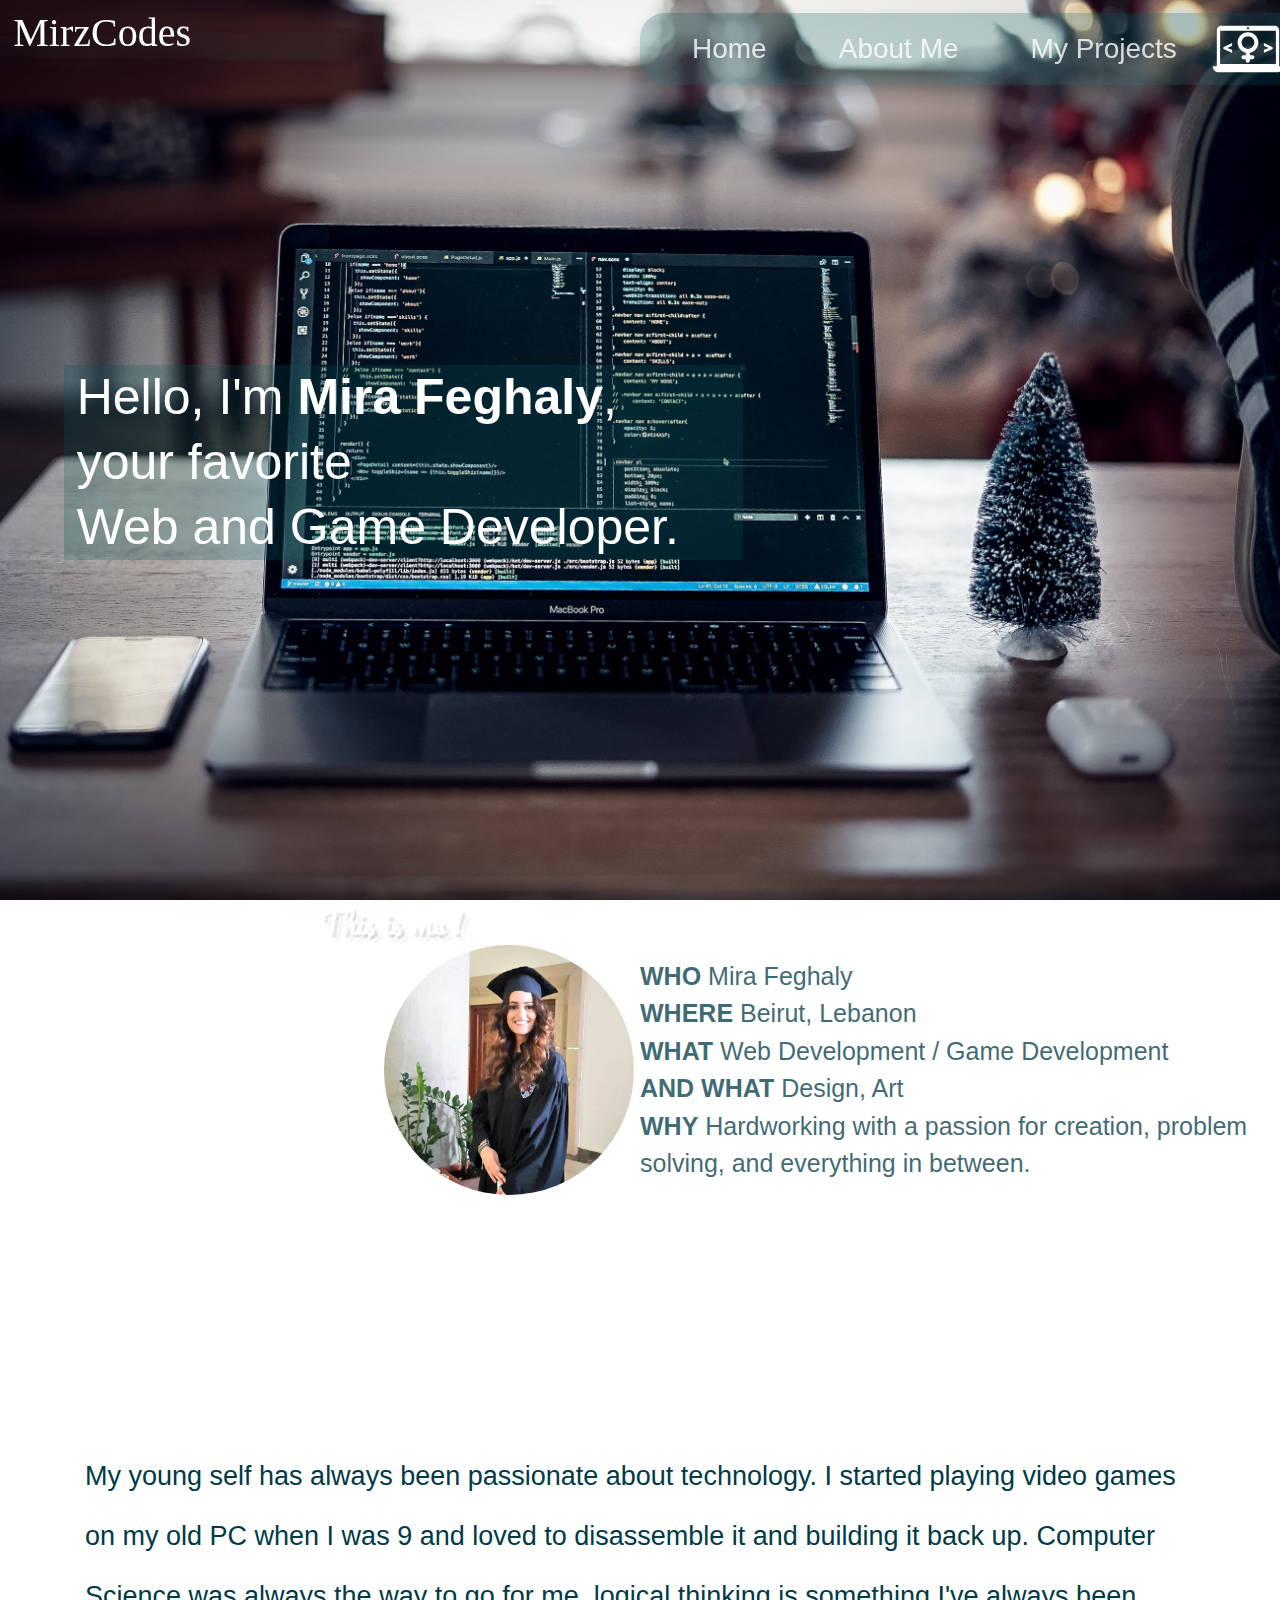
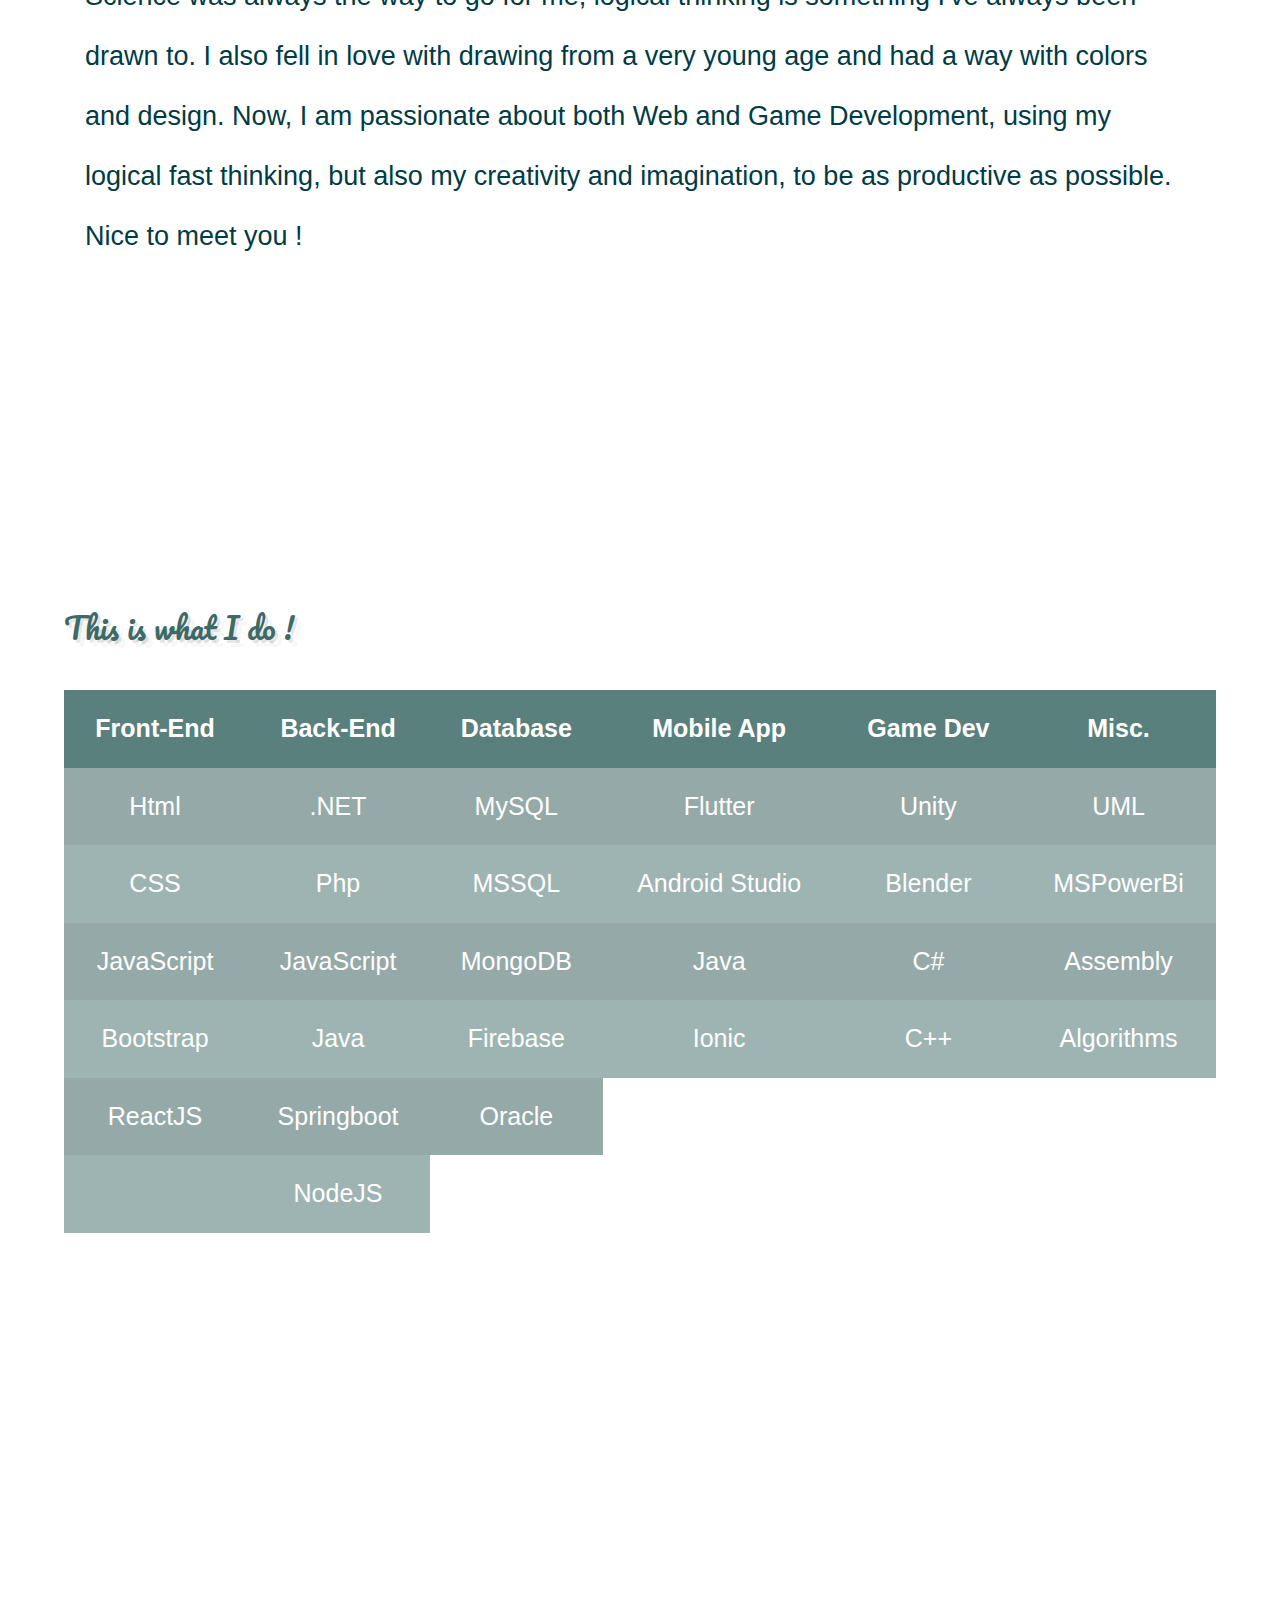
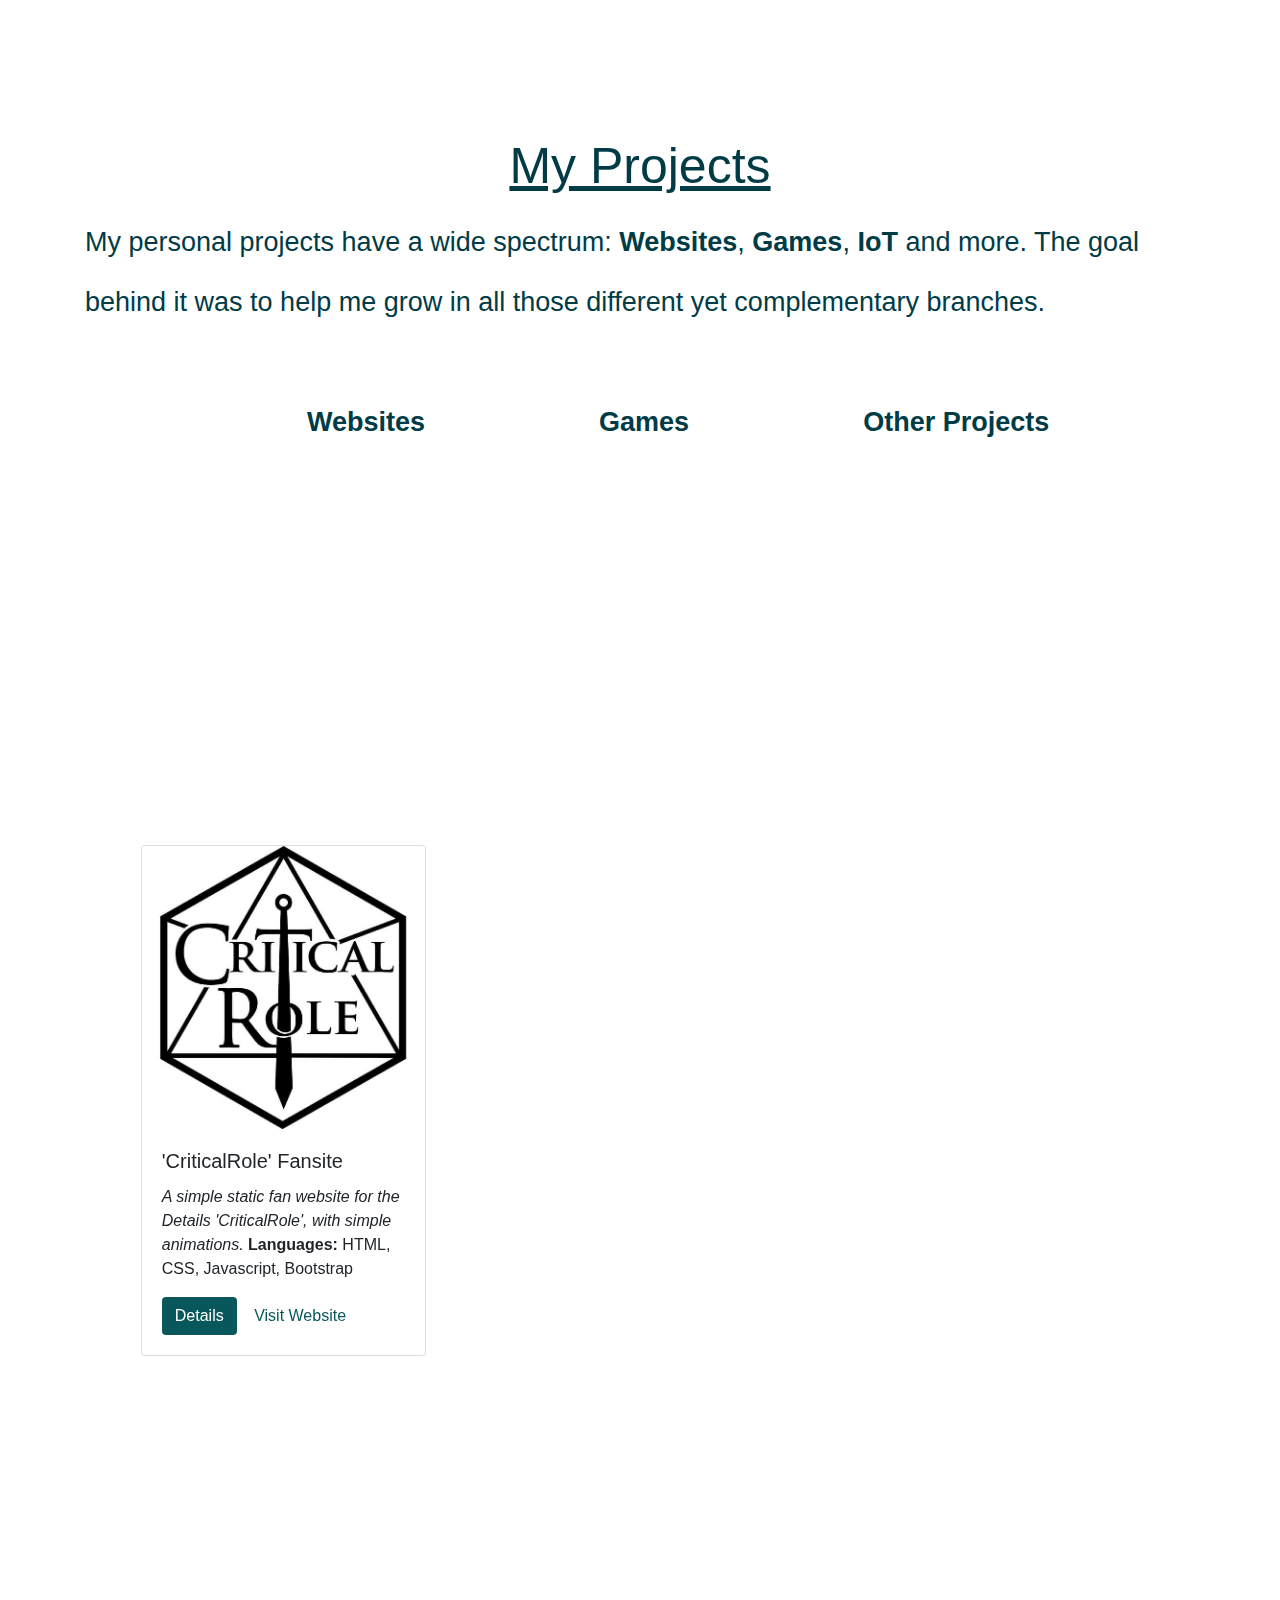
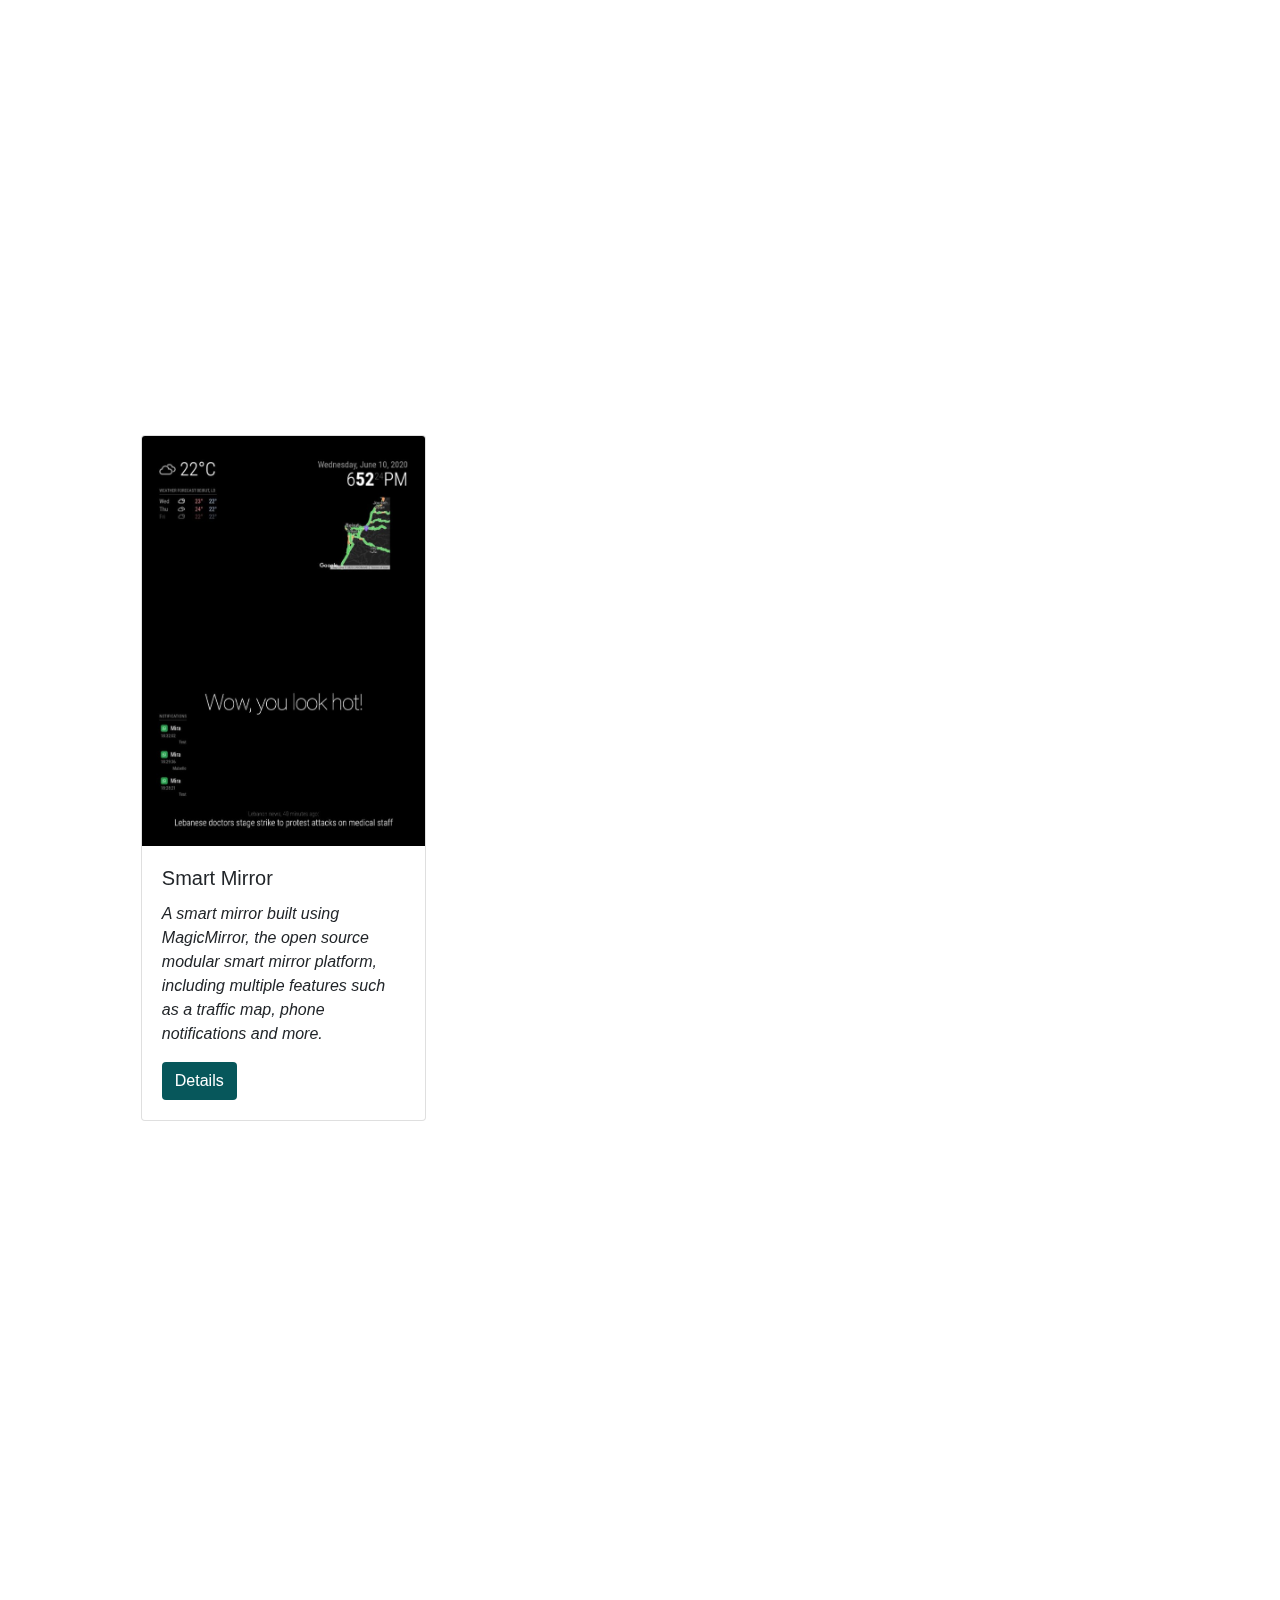
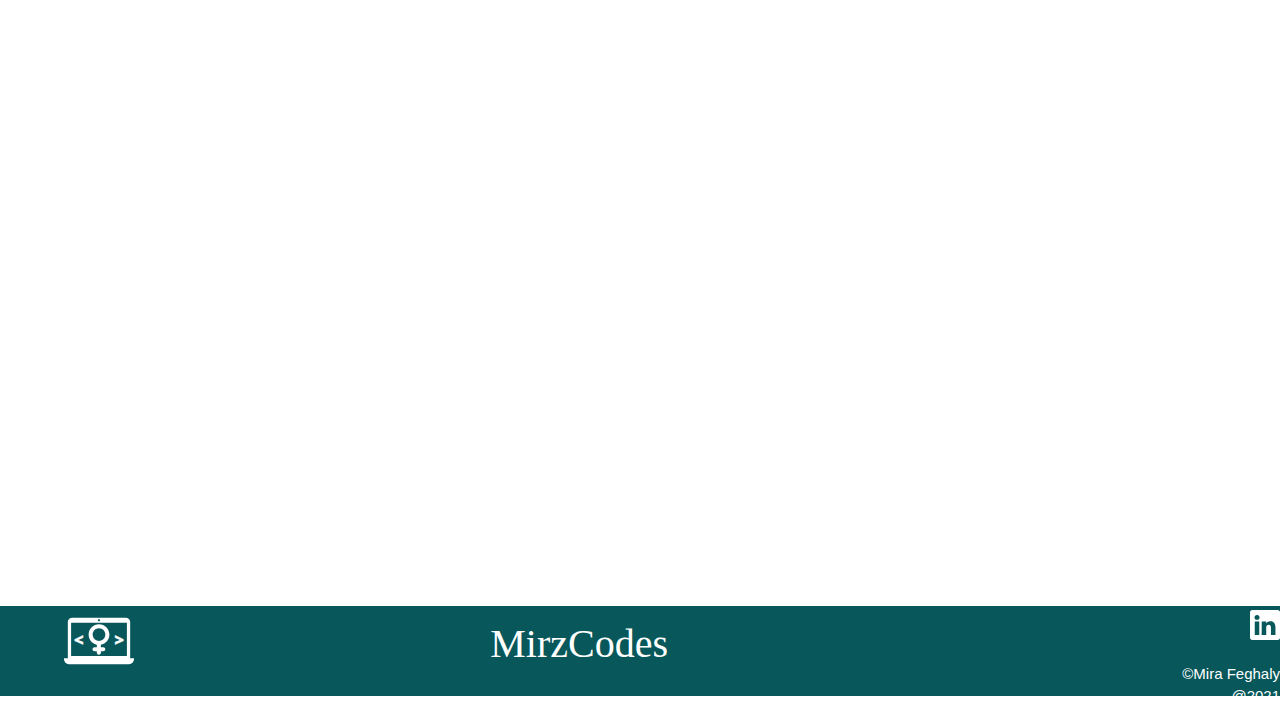
==== index.html @ e2758158 "Added two project pages" ====
<!DOCTYPE HTML>
<html>

<head>
    <meta charset="UTF-8">
    <title>Mira's Portfolio</title>


    <!-- Bootstrap CSS -->
    <link rel="stylesheet" href="https://stackpath.bootstrapcdn.com/bootstrap/4.4.1/css/bootstrap.min.css" integrity="sha384-Vkoo8x4CGsO3+Hhxv8T/Q5PaXtkKtu6ug5TOeNV6gBiFeWPGFN9MuhOf23Q9Ifjh" crossorigin="anonymous">
    <!-- CSS StyleSheet -->
    <link href="PortfolioStyleSheet.css" rel="stylesheet">
    <link href='http://fonts.googleapis.com/css?family=Pacifico' rel='stylesheet' type='text/css'>
    <link rel="stylesheet" href="site.css">
    <link rel="stylesheet" href="https://cdnjs.cloudflare.com/ajax/libs/font-awesome/4.7.0/css/font-awesome.min.css">

</head>

<body>
    <div id="Start" style="height: 10%; background-image: url(images/Home.jpg);" class="parallax">
        <a href="#Start">
            <svg class="mira" id="Mira" xmlns="http://www.w3.org/2000/svg">
            <text id="Mira-2" data-name="Mira" transform="translate(79 87)" fill="#fff" font-size="40"
                font-family="Rembank">
                <tspan x="-78.75" y="-50">MirzCodes</tspan>
            </text>
        </svg>
        </a>
        <nav class="navbar navbar-expand-lg fixed-top shadow p-3 mb-5">
            <ul class="navbar-nav flex-nowrap">
                <li class="nav-item">
                    <a href="#Home" class="nav-link m-2 menu-item nav-active">Home</a>
                </li>
                <li class="nav-item">
                    <a href="#AboutMe" class="nav-link m-2 menu-item">About Me</a>
                </li>
                <li class="nav-item">
                    <a href="#MyProjects" class="nav-link m-2 menu-item">My Projects</a>
                </li>
            </ul>
            <a class="navbar-brand" href="#">
                <img src="images/Logo2/untitled (2).svg" width="70" height="70" alt="MiraCodes">
            </a>
        </nav>
    </div>

    <div id="Home" style="height: 30%; background-image: url(images/Home.jpg);" class="parallax"></div>

    <div style="height: 50%; background-image: url(images/Home.jpg);" class="parallax">
        <p class="helloHome">Hello, I'm <b>Mira Feghaly</b>, <br> your favorite <br> Web and Game Developer.
        </p>
    </div>

    <div id="AboutMe" style="height: 10%; background-image: url(images/Home.jpg);" class="parallax"></div>

    <div id="AboutMe" style="height: 5%; background-image: url(images/Home.jpg);" class="parallax">
        <p class="doodle" style="padding-left: 25%;">This is me !</p>
    </div>

    <div style="height: 50%;  background-image: url(images/Home.jpg);" class="parallax">
        <img src="images/Me.jpeg" class="rounded-circle" alt="This is me">
        <p class="container-fluid ">
            <b>WHO</b> Mira Feghaly <br>
            <b> WHERE</b> Beirut, Lebanon <br>
            <b>WHAT</b> Web Development / Game Development <br>
            <b>AND WHAT</b> Design, Art <br>
            <b>WHY</b> Hardworking with a passion for creation, problem <br> solving, and everything in between.
        </p>
    </div>

    <div style="height: 70%; background-color: white;">
        <div class="container container1 bio">
            My young self has always been passionate about technology. I started playing video games on my old PC when I was 9 and loved to disassemble it and building it back up. Computer Science was always the way to go for me, logical thinking is something I've
            always been drawn to. I also fell in love with drawing from a very young age and had a way with colors and design. Now, I am passionate about both Web and Game Development, using my logical fast thinking, but also my creativity and imagination,
            to be as productive as possible. Nice to meet you !
        </div>
    </div>

    <div style="height: 20%;  background-image: url(images/AboutMe.jpg);" class="parallax"></div>

    <div style="height: 100%;  background-image: url(images/AboutMe.jpg);" class="parallax">
        <p class="doodle" style="padding-left: 5%; color:rgba(61, 106, 102);">This is what I do !</p>
        <br>
        <table class="table-striped table-hover">
            <thead class="thead">
                <tr>
                    <th scope="col">Front-End</th>
                    <th scope="col">Back-End</th>
                    <th scope="col">Database</th>
                    <th scope="col">Mobile App</th>
                    <th scope="col">Game Dev</th>
                    <th scope="col">Misc.</th>
                </tr>
            </thead>
            <tbody class="tbody">
                <tr>
                    <td>Html</td>
                    <td>.NET</td>
                    <td>MySQL</td>
                    <td>Flutter</td>
                    <td>Unity</td>
                    <td>UML</td>
                </tr>
                <tr>
                    <td>CSS</td>
                    <td>Php</td>
                    <td>MSSQL</td>
                    <td>Android Studio</td>
                    <td>Blender</td>
                    <td>MSPowerBi</td>
                </tr>
                <tr>
                    <td>JavaScript</td>
                    <td>JavaScript</td>
                    <td>MongoDB</td>
                    <td>Java</td>
                    <td>C#</td>
                    <td>Assembly</td>
                </tr>
                <tr>
                    <td>Bootstrap</td>
                    <td>Java</td>
                    <td>Firebase</td>
                    <td>Ionic</td>
                    <td>C++</td>
                    <td>Algorithms</td>
                </tr>
                <tr>
                    <td>ReactJS</td>
                    <td>Springboot</td>
                    <td>Oracle</td>
                </tr>
                <tr>
                    <td></td>
                    <td>NodeJS</td>

                </tr>
            </tbody>
        </table>

    </div>

    <div style="height: 20%;  background-image: url(images/AboutMe.jpg);" class="parallax"></div>

    <div id="MyProjects" style="height: 50%; background-color: white;">
        <div class="container container1 bio">
            <p class="title">My Projects</p>
            My personal projects have a wide spectrum: <b>Websites</b>, <b>Games</b>, <b>IoT</b> and more. The goal behind it was to help me grow in all those different yet complementary branches.
            <br>
            <br>
            <div>
                <a href="#Websites" style="padding-left: 20%;"><b>Websites</b></a>
                <a href="#Games" style="padding-left: 15%;"><b>Games</b></a>
                <a href="#Other" style="padding-left: 15%;"><b>Other Projects</b></a>
            </div>
        </div>
    </div>

    <div style="height: 10%;  background-image: url(images/Websites.jpeg);" class="parallax"></div>

    <div id="Websites" style="height: 150%;  background-image: url(images/Websites.jpeg);" class="parallax">
        <br>
        <p class="title project">Websites</p>


        <div style="height: 5%;  background-image: url(images/Websites.jpeg);" class="parallax"></div>

        <div style="padding-left: 11%;">
            <div class="card horiz ">
                <img class="card-img-top " src="images/CriticalRole_Logo_Black.jpg" alt="Critical Role Fansite">
                <div class="card-body ">
                    <h5 class="card-title ">'CriticalRole' Fansite</h5>
                    <p class="card-text ">
                        <em>A simple static fan website for the Details 'CriticalRole', with simple animations.</em>
                        <b>Languages:</b> HTML, CSS, Javascript, Bootstrap
                    </p>
                    <a href="cr.html" class="btn btn-card">Details</a>
                    <a href="https://criticalrole-fansite.web.app/" class="btn btn-card-opp">Visit Website</a>
                </div>
            </div>

        </div>

        <div id="Games" style="height: 150%; background-image: url(images/Websites.jpeg); " class="parallax ">
            <br>
            <p class="title project ">Games</p>


        </div>

        <div id="Other" style="height: 150%; background-image: url(images/Websites.jpeg); " class="parallax ">
            <br>
            <p class="title project ">Other Projects</p>


            <div style="height: 5%; background-image: url(images/Websites.jpeg); " class="parallax "></div>

            <div style="padding-left: 11%; ">
                <div class="card horiz ">
                    <img class="card-img-top " src="images/SmartMirror interface.jpg" alt="Smart Mirror">
                    <div class="card-body ">
                        <h5 class="card-title ">Smart Mirror</h5>
                        <p class="card-text "><em>A smart mirror built using MagicMirror, the open source modular smart mirror platform, including multiple features such as a traffic map, phone notifications and more.</em>
                        </p>
                        <a href="mirror.html" class="btn btn-card ">Details</a>
                    </div>
                </div>

            </div>

        </div>



        <footer>
            <div style="display: inline-block;"><img src="images/Logo2/untitled (2).svg" width="70" height="70" alt="MiraCodes" style="margin-left: 15%;"></div>
            <div class="miraCodes">
                <svg id="Mira" xmlns="http://www.w3.org/2000/svg">
                    <text id="Mira-2" data-name="Mira" transform="translate(79 87)" fill="#fff" font-size="40"
                        font-family="Rembank">
                        <tspan x="-78.75" y="-50">MirzCodes</tspan>
                    </text>
                </svg>
            </div>
            <div class="thirdsection">
                <span class="copyright">
                    <span class="linkedin">
                    <a href="http://www.linkedin.com/in/mira-feghaly-4157a1195">
                        <svg xmlns="http://www.w3.org/2000/svg" width="30" height="30" fill="white" class="bi bi-linkedin" viewBox="0 0 16 16">
                            <path d="M0 1.146C0 .513.526 0 1.175 0h13.65C15.474 0 16 .513 16 1.146v13.708c0 .633-.526 1.146-1.175 1.146H1.175C.526 16 0 15.487 0 14.854V1.146zm4.943 12.248V6.169H2.542v7.225h2.401zm-1.2-8.212c.837 0 1.358-.554 1.358-1.248-.015-.709-.52-1.248-1.342-1.248-.822 0-1.359.54-1.359 1.248 0 .694.521 1.248 1.327 1.248h.016zm4.908 8.212V9.359c0-.216.016-.432.08-.586.173-.431.568-.878 1.232-.878.869 0 1.216.662 1.216 1.634v3.865h2.401V9.25c0-2.22-1.184-3.252-2.764-3.252-1.274 0-1.845.7-2.165 1.193v.025h-.016a5.54 5.54 0 0 1 .016-.025V6.169h-2.4c.03.678 0 7.225 0 7.225h2.4z"></path></svg>
                    </a>
                    <br><br>
                    </span> &copyMira Feghaly @2021</span>
            </div>
        </footer>

        <!-- jQuery first, then Popper.js, then Bootstrap JS -->
        <script src="https://code.jquery.com/jquery-3.4.1.slim.min.js " integrity="sha384-J6qa4849blE2+poT4WnyKhv5vZF5SrPo0iEjwBvKU7imGFAV0wwj1yYfoRSJoZ+n " crossorigin="anonymous "></script>
        <script src="https://cdn.jsdelivr.net/npm/popper.js@1.16.0/dist/umd/popper.min.js " integrity="sha384-Q6E9RHvbIyZFJoft+2mJbHaEWldlvI9IOYy5n3zV9zzTtmI3UksdQRVvoxMfooAo " crossorigin="anonymous "></script>
        <script src="https://stackpath.bootstrapcdn.com/bootstrap/4.4.1/js/bootstrap.min.js " integrity="sha384-wfSDF2E50Y2D1uUdj0O3uMBJnjuUD4Ih7YwaYd1iqfktj0Uod8GCExl3Og8ifwB6 " crossorigin="anonymous "></script>
</body>

</html>
---- PortfolioStyleSheet.css ----
body,
html {
    height: 100%;
}

.webbody {
    background-image: url(images/Website.jpg);
    background-size: cover;
}

a {
    color: #003B46;
}

a:hover {
    color: #003B46;
    text-decoration-color: #003B46;
    ;
}

.parallax {
    background-attachment: fixed;
    background-position: center;
    background-repeat: no-repeat;
    background-size: cover;
}

::-webkit-scrollbar {
    background-color: rgba(7, 87, 91);
    ;
    width: 15px;
}

::-webkit-scrollbar-thumb {
    background: rgba(255, 255, 255, 0.25);
    opacity: 25%;
    border-radius: 10px;
}

::-webkit-scrollbar-thumb:hover {
    background: rgba(255, 255, 255, 0.75);
}

.mira {
    position: fixed;
    top: 1%;
    left: 1%;
}

.navbar {
    background: rgba(7, 87, 91, 0.25);
    width: 80%;
    height: 8%;
    margin-top: 1%;
    left: 50%;
    border-top-left-radius: 25px;
    border-bottom-left-radius: 25px;
    -webkit-transition: all .5s;
    -moz-transition: all .5s;
    -o-transition: all .5s;
    transition: all .5s;
}

.navbar:hover {
    background: rgba(7, 87, 91, 0.75);
    -webkit-transition: all .5s;
    -moz-transition: all .5s;
    -o-transition: all .5s;
    transition: all .5s;
}

.navbar li {
    padding-left: 20px;
    padding-right: 20px;
}

.menu-item {
    font-size: 28px;
    font-family: Helvetica, sans-serif;
    color: white;
    opacity: 80%;
    text-decoration: none;
    padding: 15px 20px;
    position: relative;
    -webkit-transition: all .5s;
    -moz-transition: all .5s;
    -o-transition: all .5s;
    transition: all .5s;
}

.menu-item:hover {
    color: white;
    opacity: 100%;
    text-shadow: -0.5px -0.5px 0 white, 0.5px -0.5px 0 white, -0.5px 0.5px 0 white, 0.5px 0.5px 0 white;
    -webkit-transition: all .5s;
    -moz-transition: all .5s;
    -o-transition: all .5s;
    transition: all .5s;
}

.menu-item:after {
    background: none repeat scroll 0 0 transparent;
    bottom: 10;
    content: "";
    display: block;
    height: 2.5px;
    left: 70%;
    position: absolute;
    background: #fff;
    transition: width 0.3s ease 0s, left 0.3s ease 0s;
    width: 0;
}

.menu-item:hover:after {
    width: 50%;
    left: 23%;
}

.dropdown-menu {
    background: rgba(7, 87, 91, 0.50);
}

.dropdown-item {
    font-size: 20px;
    font-family: Helvetica, sans-serif;
    color: white;
    opacity: 80%;
    text-decoration: none;
    padding: 15px 20px;
    position: relative;
    -webkit-transition: all .5s;
    -moz-transition: all .5s;
    -o-transition: all .5s;
    transition: all .5s;
}

.helloHome {
    font-size: 50px;
    font-family: "Helvetica Light", sans-serif;
    color: white;
    line-height: 130%;
    position: absolute;
    left: 4.6%;
    margin: 5px;
    background: rgba(7, 87, 91, 0.25);
    padding-left: 1%;
    padding-right: 5%;
    -webkit-transition: all .5s;
    -moz-transition: all .5s;
    -o-transition: all .5s;
    transition: all .5s;
}

.helloHome:hover {
    background: rgba(7, 87, 91, 0.75);
    -webkit-transition: all .5s;
    -moz-transition: all .5s;
    -o-transition: all .5s;
    transition: all .5s;
}

.doodle {
    font-family: 'Pacifico', Helvetica, sans-serif;
    font-size: 30px;
    color: white;
    text-shadow: 3px 3px 0px rgba(0, 0, 0, 0.1), 7px 7px 0px rgba(0, 0, 0, 0.05);
}

.rounded-circle {
    position: absolute;
    top: 105%;
    width: 250px;
    height: 250px;
    left: 30%;
    z-index: 2;
}

.container-fluid {
    font-size: 25px;
    font-family: Helvetica, sans-serif;
    color: #003B46;
    vertical-align: center;
    padding-top: 1%;
    padding-left: 20%;
    margin-left: 30%;
    background: white;
    height: 250px;
    width: 70%;
    border-top-left-radius: 125px;
    border-bottom-left-radius: 125px;
    opacity: 75%;
    -webkit-transition: all .5s;
    -moz-transition: all .5s;
    -o-transition: all .5s;
    transition: all .5s;
}

.container-fluid:hover {
    opacity: 100%;
    -webkit-transition: all .5s;
    -moz-transition: all .5s;
    -o-transition: all .5s;
    transition: all .5s;
}

.bio {
    font-size: 27px;
    font-family: "Helvetica Light", sans-serif;
    color: #003B46;
    vertical-align: center;
    padding-bottom: 2%;
}

.projectTalk {
    font-size: 25px;
    font-family: Helvetica, sans-serif;
    color: #003B46;
    vertical-align: center;
    margin-bottom: 2%;
    margin-top: 2%;
}

.container1 {
    padding-top: 4%;
    line-height: 60px;
}

.table-striped {
    margin-left: 5%;
    margin-right: 5%;
    width: 90%;
    padding-top: 10%;
    padding-bottom: 10%;
    margin-bottom: 3%;
}

.thead {
    background-color: rgba(61, 106, 102, 0.85);
    border: none;
}

.tbody {
    background-color: rgba(61, 106, 102, 0.50);
}

th,
td {
    padding: 20px;
    font-family: Helvetica, sans-serif;
    color: white;
    text-align: center;
    font-size: 25px;
}

.title {
    font-size: 50px;
    font-family: Helvetica, sans-serif;
    color: #003B46;
    text-decoration: underline;
    text-align: center;
}

.project {
    font-size: 75px;
    color: white;
}

hr {
    border-top: 5px dashed white;
    padding-left: 25%;
    padding-right: 25%;
}

.horiz {
    display: inline-block;
    width: 25%;
    margin-right: 5%;
}

.btn-card {
    background-color: #07575b;
    color: white;
    -webkit-transition: all .5s;
    -moz-transition: all .5s;
    -o-transition: all .5s;
    transition: all .5s;
}

.btn-card:hover {
    color: white;
    opacity: 100%;
    text-shadow: -0.3px -0.3px 0 white, 0.3px -0.3px 0 white, -0.3px 0.3px 0 white, 0.3px 0.3px 0 white;
    -webkit-transition: all .5s;
    -moz-transition: all .5s;
    -o-transition: all .5s;
    transition: all .5s;
}

.btn-card-opp {
    background-color: white;
    color: #07575b;
    -webkit-transition: all .5s;
    -moz-transition: all .5s;
    -o-transition: all .5s;
    transition: all .5s;
}

.btn-card-opp:hover {
    color: #07575b;
    opacity: 100%;
    text-shadow: -0.3px -0.3px 0 #07575b, 0.3px -0.3px 0 #07575b, -0.3px 0.3px 0 #07575b, 0.3px 0.3px 0 #07575b;
    -webkit-transition: all .5s;
    -moz-transition: all .5s;
    -o-transition: all .5s;
    transition: all .5s;
}

footer {
    background-color: #07575b;
    opacity: 100%;
    display: flex;
    margin-top: auto;
    margin-bottom: auto;
    height: 90px;
}

footer>div {
    flex: 1;
    display: flex;
    color: white;
}

.miraCodes {
    font-family: Helvetica, sans-serif;
    justify-content: center;
    font-size: 24px;
    padding-top: 1.1%;
    padding-bottom: 1.1%;
}

.thirdsection {
    margin-right: auto;
    font-size: 15px;
}

.copyright {
    text-align: right;
    font-family: "Helvetica Light", sans-serif;
    padding-top: 1%;
    padding-bottom: 0.6%;
    padding-left: 70%;
}

.linkedin {
    padding-top: 1.1%;
}

ul {
    list-style-position: inside;
    line-height: normal;
}
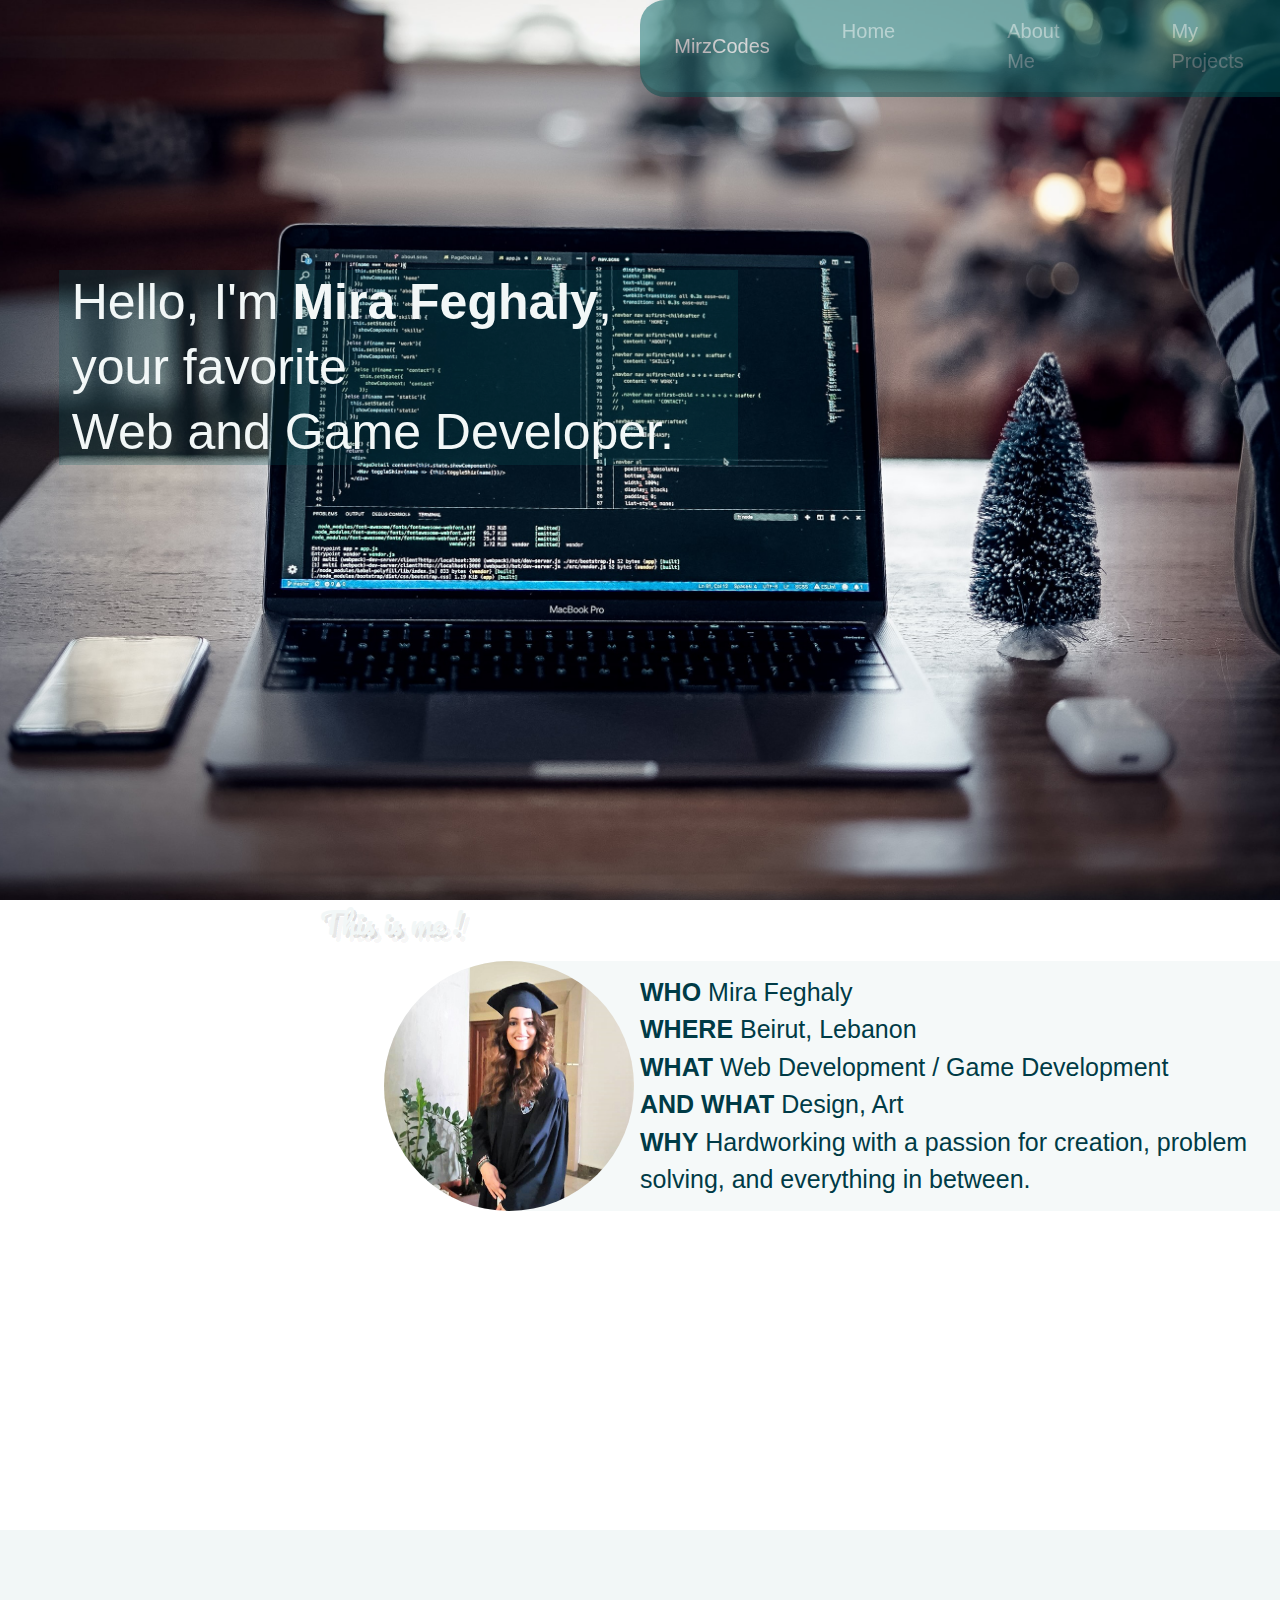
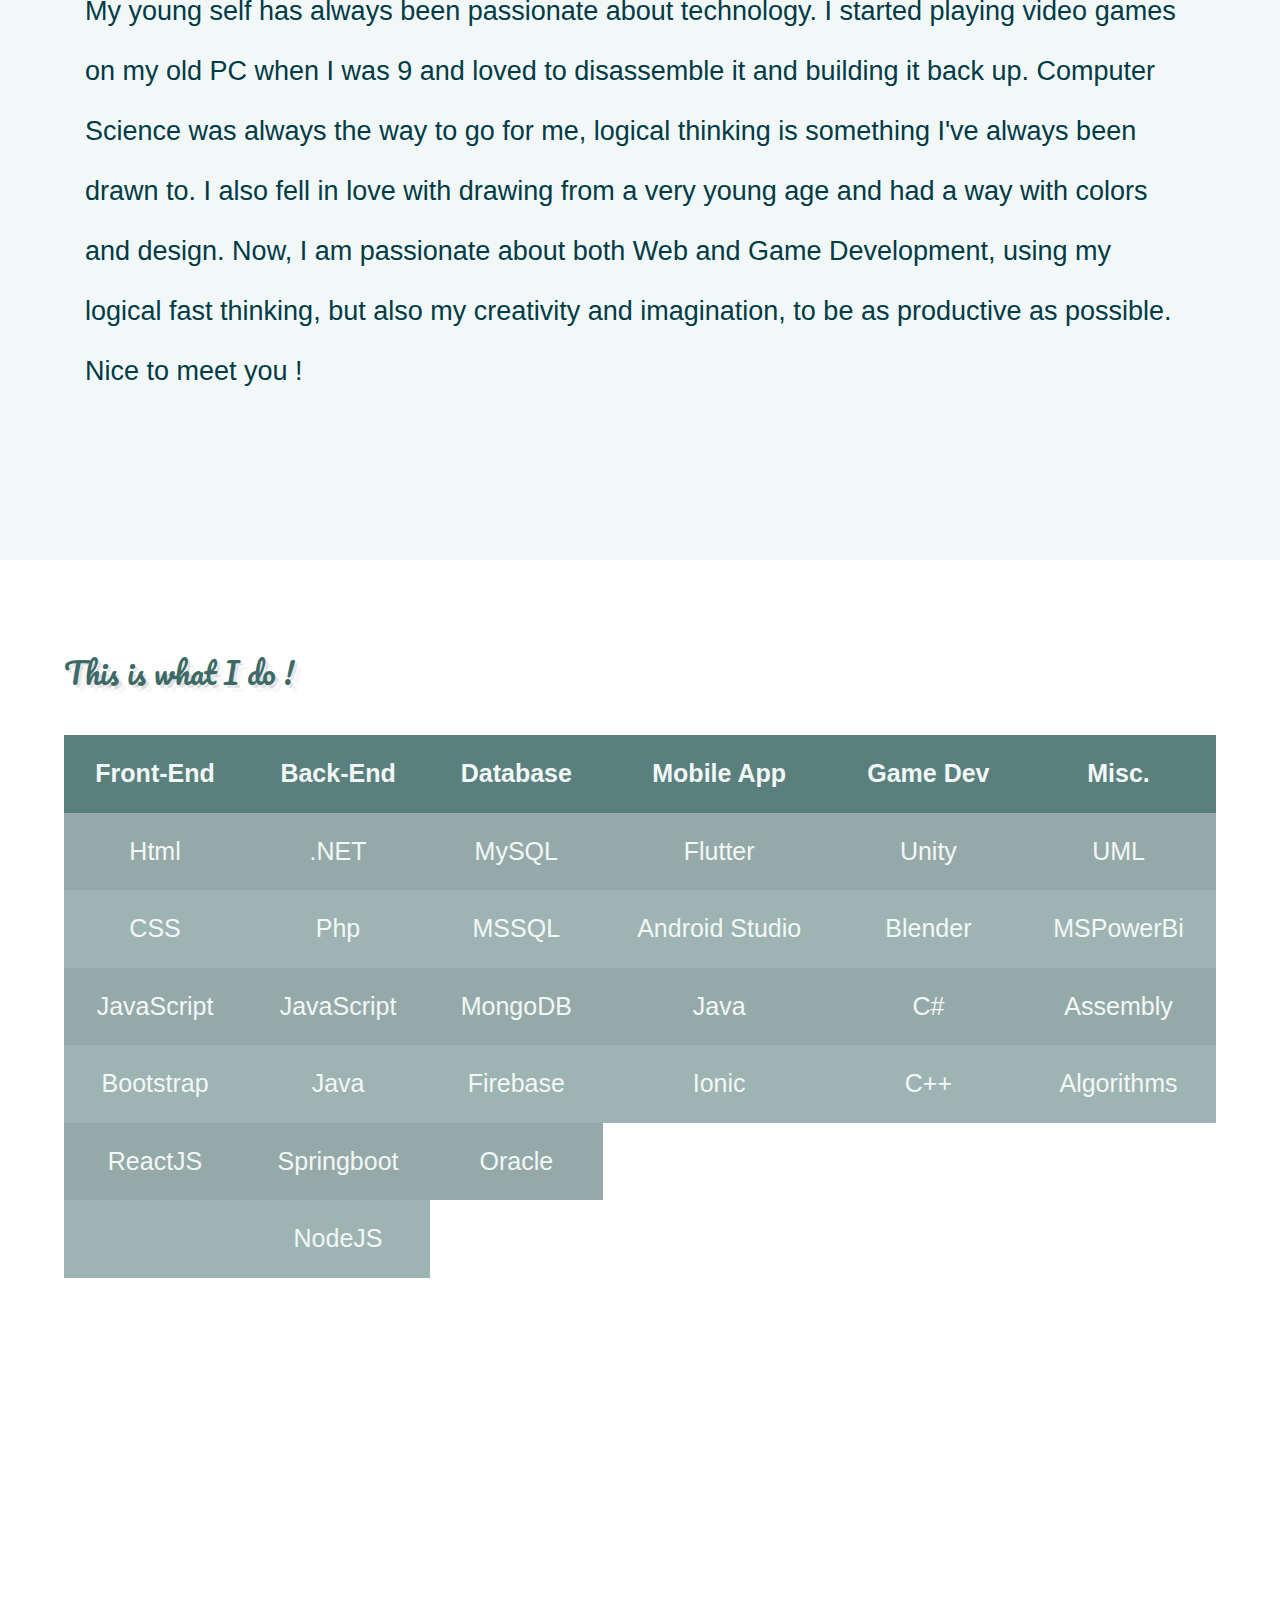
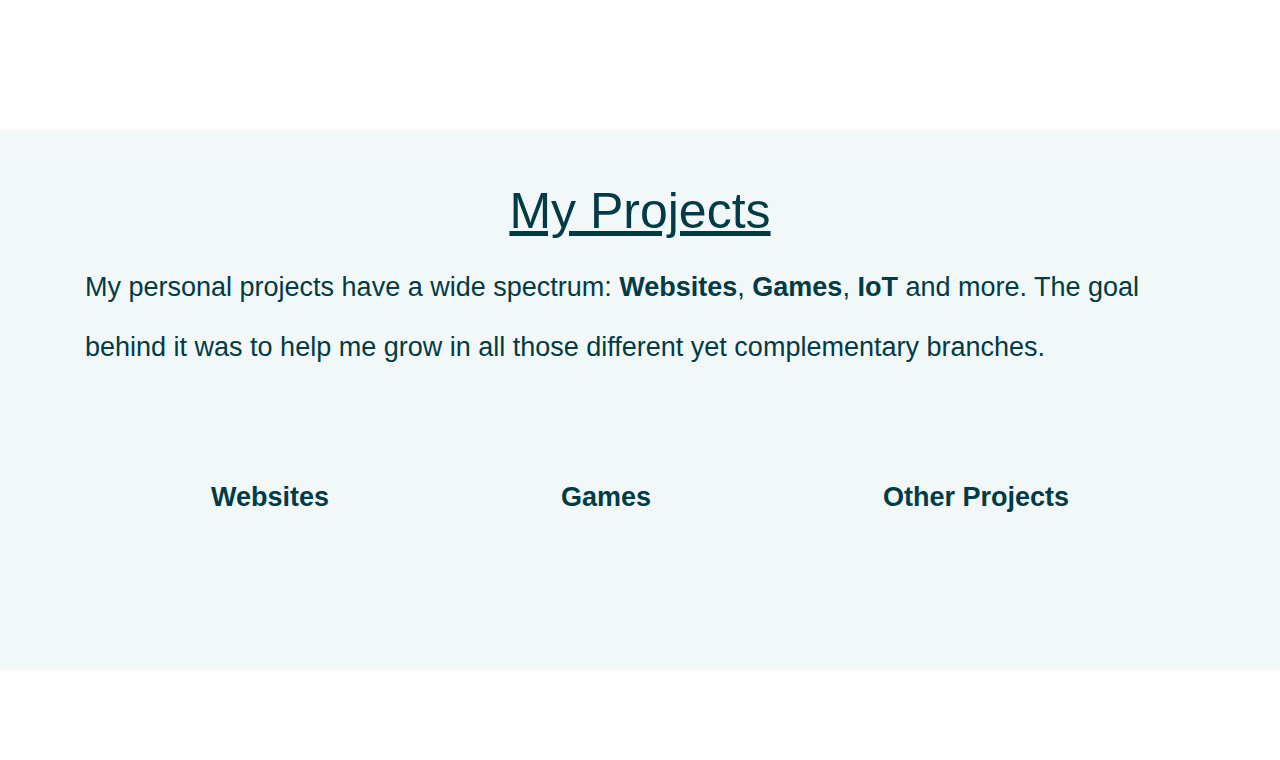
==== commit fe56e97e: "Responsive part 1" ====
--- a/index.html
+++ b/index.html
@@ -2,14 +2,14 @@
 <html>
 
 <head>
-    <meta charset="UTF-8">
-    <title>Mira's Portfolio</title>
+    <meta charset="UTF-8" name="viewport" content="width=device-width, initial-scale=1.0">
+    <title>Mirz Codes</title>
 
 
     <!-- Bootstrap CSS -->
     <link rel="stylesheet" href="https://stackpath.bootstrapcdn.com/bootstrap/4.4.1/css/bootstrap.min.css" integrity="sha384-Vkoo8x4CGsO3+Hhxv8T/Q5PaXtkKtu6ug5TOeNV6gBiFeWPGFN9MuhOf23Q9Ifjh" crossorigin="anonymous">
     <!-- CSS StyleSheet -->
-    <link href="PortfolioStyleSheet.css" rel="stylesheet">
+    <link href="StyleSheet.css" rel="stylesheet">
     <link href='http://fonts.googleapis.com/css?family=Pacifico' rel='stylesheet' type='text/css'>
     <link rel="stylesheet" href="site.css">
     <link rel="stylesheet" href="https://cdnjs.cloudflare.com/ajax/libs/font-awesome/4.7.0/css/font-awesome.min.css">
@@ -17,49 +17,39 @@
 </head>
 
 <body>
-    <div id="Start" style="height: 10%; background-image: url(images/Home.jpg);" class="parallax">
-        <a href="#Start">
-            <svg class="mira" id="Mira" xmlns="http://www.w3.org/2000/svg">
-            <text id="Mira-2" data-name="Mira" transform="translate(79 87)" fill="#fff" font-size="40"
-                font-family="Rembank">
-                <tspan x="-78.75" y="-50">MirzCodes</tspan>
-            </text>
-        </svg>
-        </a>
-        <nav class="navbar navbar-expand-lg fixed-top shadow p-3 mb-5">
-            <ul class="navbar-nav flex-nowrap">
-                <li class="nav-item">
-                    <a href="#Home" class="nav-link m-2 menu-item nav-active">Home</a>
-                </li>
-                <li class="nav-item">
-                    <a href="#AboutMe" class="nav-link m-2 menu-item">About Me</a>
-                </li>
-                <li class="nav-item">
-                    <a href="#MyProjects" class="nav-link m-2 menu-item">My Projects</a>
-                </li>
-            </ul>
-            <a class="navbar-brand" href="#">
-                <img src="images/Logo2/untitled (2).svg" width="70" height="70" alt="MiraCodes">
-            </a>
+    <div id="Home" style="height: 30vh; background-image: url(images/Home.jpg);" class="parallax">
+        <nav class="navbar navbar-expand-lg navbar-custom navbar-dark fixed-top stroke">
+            <a class="navbar-brand" href="#">MirzCodes</a>
+            <button class="navbar-toggler" type="button" data-toggle="collapse" data-target="#navbarSupportedContent" aria-controls="navbarSupportedContent" aria-expanded="false" aria-label="Toggle navigation">
+            <span class="navbar-toggler-icon"></span>
+        </button>
+
+            <div class="collapse navbar-collapse" id="navbarSupportedContent">
+                <ul class="navbar-nav mr-auto">
+                    <li class="nav-item">
+                        <a class="nav-link" href="#Home">Home</a>
+                    </li>
+                    <li class="nav-item">
+                        <a class="nav-link" href="#About">About Me</a>
+                    </li>
+                    <li class="nav-item">
+                        <a class="nav-link" href="#MyProjects">My Projects</a>
+                    </li>
+                </ul>
+            </div>
         </nav>
     </div>
 
-    <div id="Home" style="height: 30%; background-image: url(images/Home.jpg);" class="parallax"></div>
-
-    <div style="height: 50%; background-image: url(images/Home.jpg);" class="parallax">
+    <div style="height: 70vh; background-image: url(images/Home.jpg);" class="parallax">
         <p class="helloHome">Hello, I'm <b>Mira Feghaly</b>, <br> your favorite <br> Web and Game Developer.
         </p>
     </div>
 
-    <div id="AboutMe" style="height: 10%; background-image: url(images/Home.jpg);" class="parallax"></div>
+    <div class="parallax aboutparallax">
+        <p class="doodle" style="padding-left: 25%;">This is me !</p>
 
-    <div id="AboutMe" style="height: 5%; background-image: url(images/Home.jpg);" class="parallax">
-        <p class="doodle" style="padding-left: 25%;">This is me !</p>
-    </div>
-
-    <div style="height: 50%;  background-image: url(images/Home.jpg);" class="parallax">
-        <img src="images/Me.jpeg" class="rounded-circle" alt="This is me">
-        <p class="container-fluid ">
+        <p id="About" class="container-fluid ">
+            <img src="images/Me.jpeg" class="rounded-circle" alt="This is me">
             <b>WHO</b> Mira Feghaly <br>
             <b> WHERE</b> Beirut, Lebanon <br>
             <b>WHAT</b> Web Development / Game Development <br>
@@ -68,7 +58,7 @@
         </p>
     </div>
 
-    <div style="height: 70%; background-color: white;">
+    <div class="biocontainer">
         <div class="container container1 bio">
             My young self has always been passionate about technology. I started playing video games on my old PC when I was 9 and loved to disassemble it and building it back up. Computer Science was always the way to go for me, logical thinking is something I've
             always been drawn to. I also fell in love with drawing from a very young age and had a way with colors and design. Now, I am passionate about both Web and Game Development, using my logical fast thinking, but also my creativity and imagination,
@@ -76,9 +66,9 @@
         </div>
     </div>
 
-    <div style="height: 20%;  background-image: url(images/AboutMe.jpg);" class="parallax"></div>
+    <div style="height: 10vh;  background-image: url(images/AboutMe.jpg);" class="parallax"></div>
 
-    <div style="height: 100%;  background-image: url(images/AboutMe.jpg);" class="parallax">
+    <div style="height: 120vh;  background-image: url(images/AboutMe.jpg);" class="parallax">
         <p class="doodle" style="padding-left: 5%; color:rgba(61, 106, 102);">This is what I do !</p>
         <br>
         <table class="table-striped table-hover">
@@ -140,104 +130,31 @@
 
     </div>
 
-    <div style="height: 20%;  background-image: url(images/AboutMe.jpg);" class="parallax"></div>
-
-    <div id="MyProjects" style="height: 50%; background-color: white;">
+    <div id="MyProjects" style="height: 60%; background-color: #f2f7f7;">
         <div class="container container1 bio">
             <p class="title">My Projects</p>
             My personal projects have a wide spectrum: <b>Websites</b>, <b>Games</b>, <b>IoT</b> and more. The goal behind it was to help me grow in all those different yet complementary branches.
             <br>
             <br>
-            <div>
-                <a href="#Websites" style="padding-left: 20%;"><b>Websites</b></a>
-                <a href="#Games" style="padding-left: 15%;"><b>Games</b></a>
-                <a href="#Other" style="padding-left: 15%;"><b>Other Projects</b></a>
+            <div class="grid-container">
+                <div class="grid-item">
+                    <a class="projectType" href="#Websites"><b>Websites</b></a>
+                </div>
+                <div class="grid-item">
+                    <a class="projectType" href="#Games"><b>Games</b></a>
+                </div>
+                <div class="grid-item">
+                    <a class="projectType" href="#Other"><b>Other Projects</b></a>
+                </div>
             </div>
         </div>
     </div>
 
-    <div style="height: 10%;  background-image: url(images/Websites.jpeg);" class="parallax"></div>
-
-    <div id="Websites" style="height: 150%;  background-image: url(images/Websites.jpeg);" class="parallax">
-        <br>
-        <p class="title project">Websites</p>
-
-
-        <div style="height: 5%;  background-image: url(images/Websites.jpeg);" class="parallax"></div>
-
-        <div style="padding-left: 11%;">
-            <div class="card horiz ">
-                <img class="card-img-top " src="images/CriticalRole_Logo_Black.jpg" alt="Critical Role Fansite">
-                <div class="card-body ">
-                    <h5 class="card-title ">'CriticalRole' Fansite</h5>
-                    <p class="card-text ">
-                        <em>A simple static fan website for the Details 'CriticalRole', with simple animations.</em>
-                        <b>Languages:</b> HTML, CSS, Javascript, Bootstrap
-                    </p>
-                    <a href="cr.html" class="btn btn-card">Details</a>
-                    <a href="https://criticalrole-fansite.web.app/" class="btn btn-card-opp">Visit Website</a>
-                </div>
-            </div>
-
-        </div>
-
-        <div id="Games" style="height: 150%; background-image: url(images/Websites.jpeg); " class="parallax ">
-            <br>
-            <p class="title project ">Games</p>
-
-
-        </div>
-
-        <div id="Other" style="height: 150%; background-image: url(images/Websites.jpeg); " class="parallax ">
-            <br>
-            <p class="title project ">Other Projects</p>
-
-
-            <div style="height: 5%; background-image: url(images/Websites.jpeg); " class="parallax "></div>
-
-            <div style="padding-left: 11%; ">
-                <div class="card horiz ">
-                    <img class="card-img-top " src="images/SmartMirror interface.jpg" alt="Smart Mirror">
-                    <div class="card-body ">
-                        <h5 class="card-title ">Smart Mirror</h5>
-                        <p class="card-text "><em>A smart mirror built using MagicMirror, the open source modular smart mirror platform, including multiple features such as a traffic map, phone notifications and more.</em>
-                        </p>
-                        <a href="mirror.html" class="btn btn-card ">Details</a>
-                    </div>
-                </div>
-
-            </div>
-
-        </div>
-
-
-
-        <footer>
-            <div style="display: inline-block;"><img src="images/Logo2/untitled (2).svg" width="70" height="70" alt="MiraCodes" style="margin-left: 15%;"></div>
-            <div class="miraCodes">
-                <svg id="Mira" xmlns="http://www.w3.org/2000/svg">
-                    <text id="Mira-2" data-name="Mira" transform="translate(79 87)" fill="#fff" font-size="40"
-                        font-family="Rembank">
-                        <tspan x="-78.75" y="-50">MirzCodes</tspan>
-                    </text>
-                </svg>
-            </div>
-            <div class="thirdsection">
-                <span class="copyright">
-                    <span class="linkedin">
-                    <a href="http://www.linkedin.com/in/mira-feghaly-4157a1195">
-                        <svg xmlns="http://www.w3.org/2000/svg" width="30" height="30" fill="white" class="bi bi-linkedin" viewBox="0 0 16 16">
-                            <path d="M0 1.146C0 .513.526 0 1.175 0h13.65C15.474 0 16 .513 16 1.146v13.708c0 .633-.526 1.146-1.175 1.146H1.175C.526 16 0 15.487 0 14.854V1.146zm4.943 12.248V6.169H2.542v7.225h2.401zm-1.2-8.212c.837 0 1.358-.554 1.358-1.248-.015-.709-.52-1.248-1.342-1.248-.822 0-1.359.54-1.359 1.248 0 .694.521 1.248 1.327 1.248h.016zm4.908 8.212V9.359c0-.216.016-.432.08-.586.173-.431.568-.878 1.232-.878.869 0 1.216.662 1.216 1.634v3.865h2.401V9.25c0-2.22-1.184-3.252-2.764-3.252-1.274 0-1.845.7-2.165 1.193v.025h-.016a5.54 5.54 0 0 1 .016-.025V6.169h-2.4c.03.678 0 7.225 0 7.225h2.4z"></path></svg>
-                    </a>
-                    <br><br>
-                    </span> &copyMira Feghaly @2021</span>
-            </div>
-        </footer>
-
-        <!-- jQuery first, then Popper.js, then Bootstrap JS -->
-        <script src="https://code.jquery.com/jquery-3.4.1.slim.min.js " integrity="sha384-J6qa4849blE2+poT4WnyKhv5vZF5SrPo0iEjwBvKU7imGFAV0wwj1yYfoRSJoZ+n " crossorigin="anonymous "></script>
-        <script src="https://cdn.jsdelivr.net/npm/popper.js@1.16.0/dist/umd/popper.min.js " integrity="sha384-Q6E9RHvbIyZFJoft+2mJbHaEWldlvI9IOYy5n3zV9zzTtmI3UksdQRVvoxMfooAo " crossorigin="anonymous "></script>
-        <script src="https://stackpath.bootstrapcdn.com/bootstrap/4.4.1/js/bootstrap.min.js " integrity="sha384-wfSDF2E50Y2D1uUdj0O3uMBJnjuUD4Ih7YwaYd1iqfktj0Uod8GCExl3Og8ifwB6 " crossorigin="anonymous "></script>
+    <div style="height: 10vh;  background-image: url(images/Websites.jpeg);" class="parallax"></div>
+    <!-- jQuery first, then Popper.js, then Bootstrap JS -->
+    <script src="https://code.jquery.com/jquery-3.4.1.slim.min.js " integrity="sha384-J6qa4849blE2+poT4WnyKhv5vZF5SrPo0iEjwBvKU7imGFAV0wwj1yYfoRSJoZ+n " crossorigin="anonymous "></script>
+    <script src="https://cdn.jsdelivr.net/npm/popper.js@1.16.0/dist/umd/popper.min.js " integrity="sha384-Q6E9RHvbIyZFJoft+2mJbHaEWldlvI9IOYy5n3zV9zzTtmI3UksdQRVvoxMfooAo " crossorigin="anonymous "></script>
+    <script src="https://stackpath.bootstrapcdn.com/bootstrap/4.4.1/js/bootstrap.min.js " integrity="sha384-wfSDF2E50Y2D1uUdj0O3uMBJnjuUD4Ih7YwaYd1iqfktj0Uod8GCExl3Og8ifwB6 " crossorigin="anonymous "></script>
 </body>
 
 </html>--- a/StyleSheet.css
+++ b/StyleSheet.css
@@ -0,0 +1,310 @@
+* {
+    font-family: Helvetica, sans-serif;
+}
+
+body,
+html {
+    height: 100%;
+}
+
+
+/*PC ONLY*/
+
+@media (min-width: 992px) {
+    .navbar li {
+        margin-left: 3em;
+        margin-right: 3em;
+    }
+    .navbar-custom,
+    .navbar-custom:hover {
+        -webkit-transition: all .5s;
+        -moz-transition: all .5s;
+        -o-transition: all .5s;
+        transition: all .5s;
+    }
+    .navbar-custom {
+        opacity: 50%;
+    }
+    .navbar-custom:hover {
+        opacity: 90%;
+    }
+    /* stroke */
+    nav.stroke ul li a {
+        position: relative;
+    }
+    nav.stroke ul li a:after {
+        position: absolute;
+        bottom: 0;
+        left: 0;
+        right: 0;
+        margin: auto;
+        width: 0%;
+        content: '';
+        color: transparent;
+        background: #f2f7f7;
+        height: 2.5px;
+    }
+    nav.stroke ul li a:hover:after {
+        width: 100%;
+    }
+    .helloHome {
+        position: absolute;
+        left: 4.6vw;
+        padding-left: 1%;
+        padding-right: 5%;
+    }
+     ::-webkit-scrollbar {
+        background-color: rgba(7, 87, 91);
+        ;
+        width: 15px;
+    }
+     ::-webkit-scrollbar-thumb {
+        background: rgba(255, 255, 255, 0.25);
+        opacity: 25%;
+        border-radius: 10px;
+    }
+     ::-webkit-scrollbar-thumb:hover {
+        background: rgba(255, 255, 255, 0.75);
+    }
+    .rounded-circle {
+        position: absolute;
+        top: 0;
+        left: 0;
+        width: 250px;
+        height: 250px;
+        z-index: 2;
+    }
+    .container-fluid {
+        position: relative;
+        font-size: 25px;
+        color: #003B46;
+        vertical-align: center;
+        padding-top: 1%;
+        padding-left: 20%;
+        margin-left: 30%;
+        background: rgba(242, 247, 247, 0.75);
+        height: 250px;
+        width: 70%;
+        border-top-left-radius: 125px;
+        border-bottom-left-radius: 125px;
+    }
+    .container-fluid:hover {
+        background: rgba(242, 247, 247, 1);
+    }
+    .container-fluid,
+    .container-fluid:hover {
+        -webkit-transition: all .5s;
+        -moz-transition: all .5s;
+        -o-transition: all .5s;
+        transition: all .5s;
+    }
+    .aboutparallax {
+        height: 70vh;
+        background-image: url(images/Home.jpg);
+    }
+    .bio {
+        font-size: 27px;
+        font-family: "Helvetica Light", sans-serif;
+        color: #003B46;
+        vertical-align: center;
+        padding-bottom: 2%;
+    }
+    .container1 {
+        padding-top: 4%;
+        line-height: 60px;
+    }
+    .biocontainer {
+        height: 70vh;
+        background-color: #f2f7f7;
+    }
+    .grid-container {
+        padding: 10px;
+    }
+    .grid-item {
+        padding: 20px;
+    }
+}
+
+
+/*MOBILE ONLY*/
+
+@media (max-width: 992px) {
+    .helloHome {
+        padding: 5%;
+        ;
+    }
+    .rounded-circle {
+        width: 50vh;
+        height: 50vh;
+    }
+    .container-fluid {
+        font-size: 25px;
+        color: #003B46;
+        vertical-align: center;
+        background: rgba(242, 247, 247, 0.90);
+    }
+    .aboutparallax {
+        height: 125vh;
+        background-image: url(images/Home.jpg);
+    }
+    .bio {
+        font-size: 20px;
+        color: #003B46;
+        vertical-align: center;
+        padding-bottom: 2%;
+    }
+    .container1 {
+        padding-top: 4%;
+        line-height: 40px;
+    }
+    .biocontainer {
+        height: 80vh;
+        background-color: #f2f7f7;
+    }
+    .title {
+        padding-top: 10%;
+    }
+}
+
+
+/*NAVBAR*/
+
+nav {
+    margin-left: 50%;
+    box-shadow: 0px 5px 0px #004c4c;
+    border-top-left-radius: 25px;
+    border-bottom-left-radius: 25px;
+}
+
+.navbar-custom {
+    background-color: #006666;
+}
+
+.navbar-brand,
+.nav-link,
+.navbar-brand:hover,
+.nav-link:hover,
+.navbar-toggler {
+    color: #f2f7f7;
+}
+
+.navbar-brand {
+    padding-left: 3%;
+}
+
+.nav-link {
+    font-size: 20px;
+    -webkit-transition: all .5s;
+    -moz-transition: all .5s;
+    -o-transition: all .5s;
+    transition: all .5s;
+}
+
+.nav-link:hover {
+    opacity: 100%;
+    text-shadow: -0.2px -0.2px 0 #f2f7f7, 0.2px -0.2px 0 #f2f7f7, -0.2px 0.2px 0 #f2f7f7, 0.2px 0.2px 0 #f2f7f7;
+    -webkit-transition: all .5s;
+    -moz-transition: all .5s;
+    -o-transition: all .5s;
+    transition: all .5s;
+}
+
+nav ul li a,
+nav ul li a:after,
+nav ul li a:before {
+    transition: all .5s;
+}
+
+
+/*PARALLAX BACKGROUND*/
+
+.parallax {
+    background-attachment: fixed;
+    background-position: center;
+    background-repeat: no-repeat;
+    background-size: cover;
+}
+
+
+/*INTRO CONTAINER*/
+
+.helloHome {
+    font-size: 50px;
+    font-family: "Helvetica Light", sans-serif;
+    color: #f2f7f7;
+    line-height: 130%;
+    background: rgba(7, 87, 91, 0.25);
+    -webkit-transition: all .5s;
+    -moz-transition: all .5s;
+    -o-transition: all .5s;
+    transition: all .5s;
+}
+
+.helloHome:hover {
+    background: rgba(7, 87, 91, 0.75);
+    -webkit-transition: all .5s;
+    -moz-transition: all .5s;
+    -o-transition: all .5s;
+    transition: all .5s;
+}
+
+.doodle {
+    font-family: 'Pacifico', Helvetica, sans-serif;
+    font-size: 30px;
+    color: #f2f7f7;
+    text-shadow: 3px 3px 0px rgba(0, 0, 0, 0.1), 7px 7px 0px rgba(0, 0, 0, 0.05);
+}
+
+
+/*TABLE*/
+
+.table-striped {
+    margin-left: 5%;
+    margin-right: 5%;
+    width: 90%;
+    padding-top: 10%;
+    padding-bottom: 10%;
+    margin-bottom: 3%;
+}
+
+.thead {
+    background-color: rgba(61, 106, 102, 0.85);
+    border: none;
+}
+
+.tbody {
+    background-color: rgba(61, 106, 102, 0.50);
+}
+
+th,
+td {
+    padding: 20px;
+    color: #f2f7f7;
+    text-align: center;
+    font-size: 25px;
+}
+
+.title {
+    font-size: 50px;
+    color: #003B46;
+    text-decoration: underline;
+    text-align: center;
+}
+
+.grid-container {
+    display: grid;
+    grid-template-columns: auto auto auto;
+}
+
+.grid-item {
+    text-align: center;
+}
+
+.projectType {
+    color: #003B46;
+}
+
+.projectType:hover {
+    color: #003B46;
+    text-decoration-color: #003B46;
+}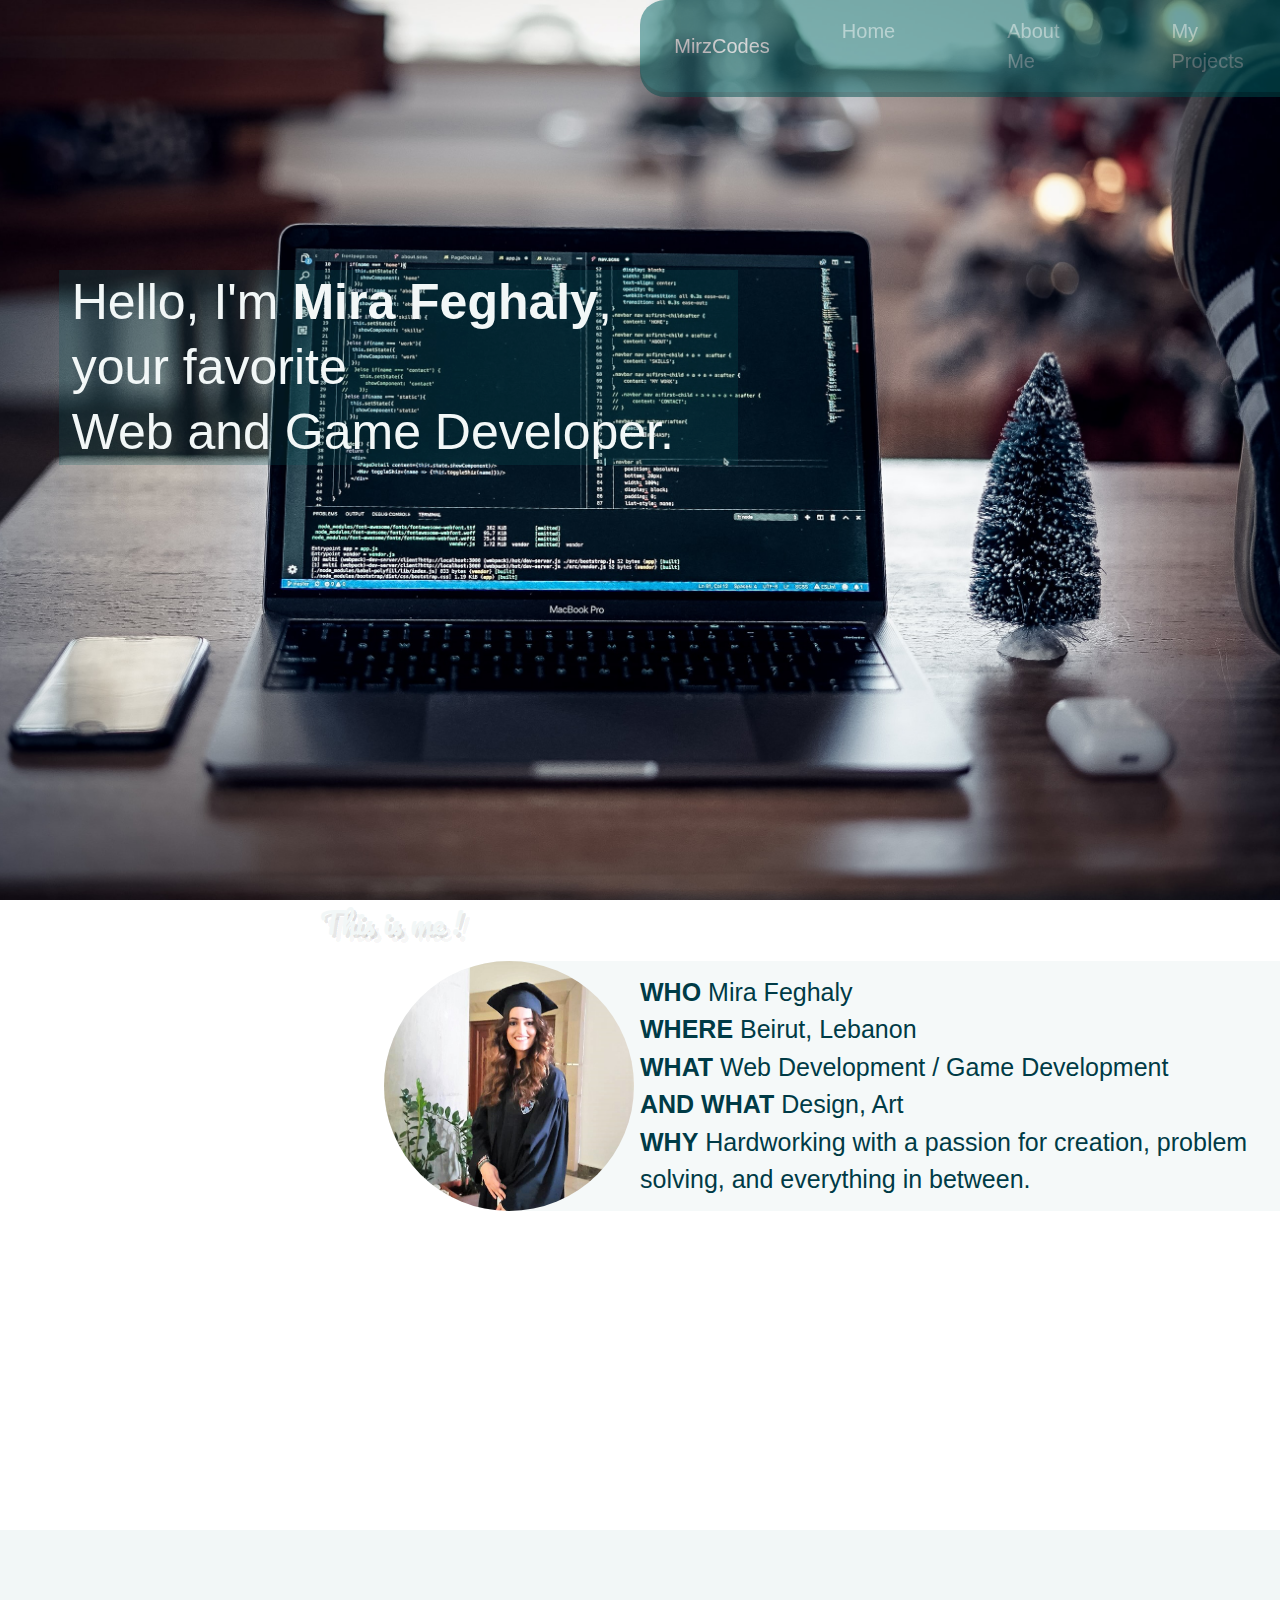
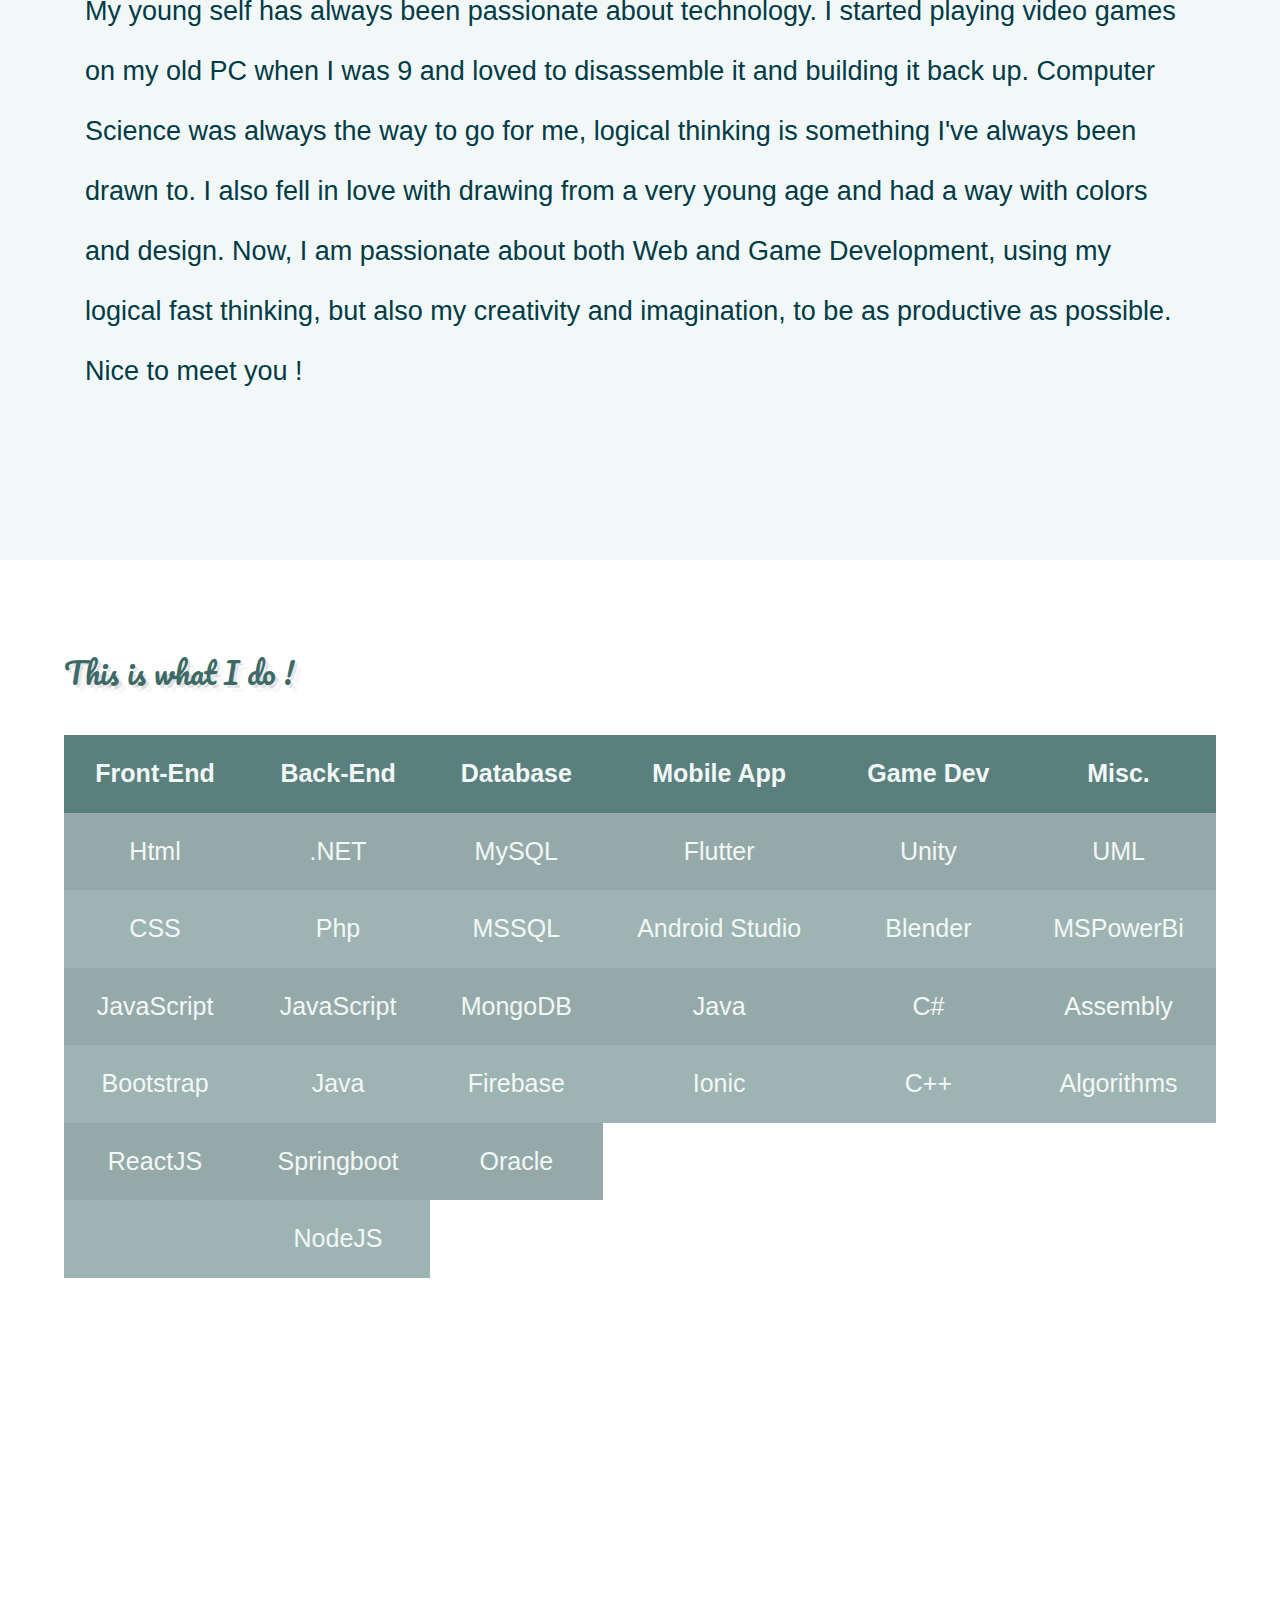
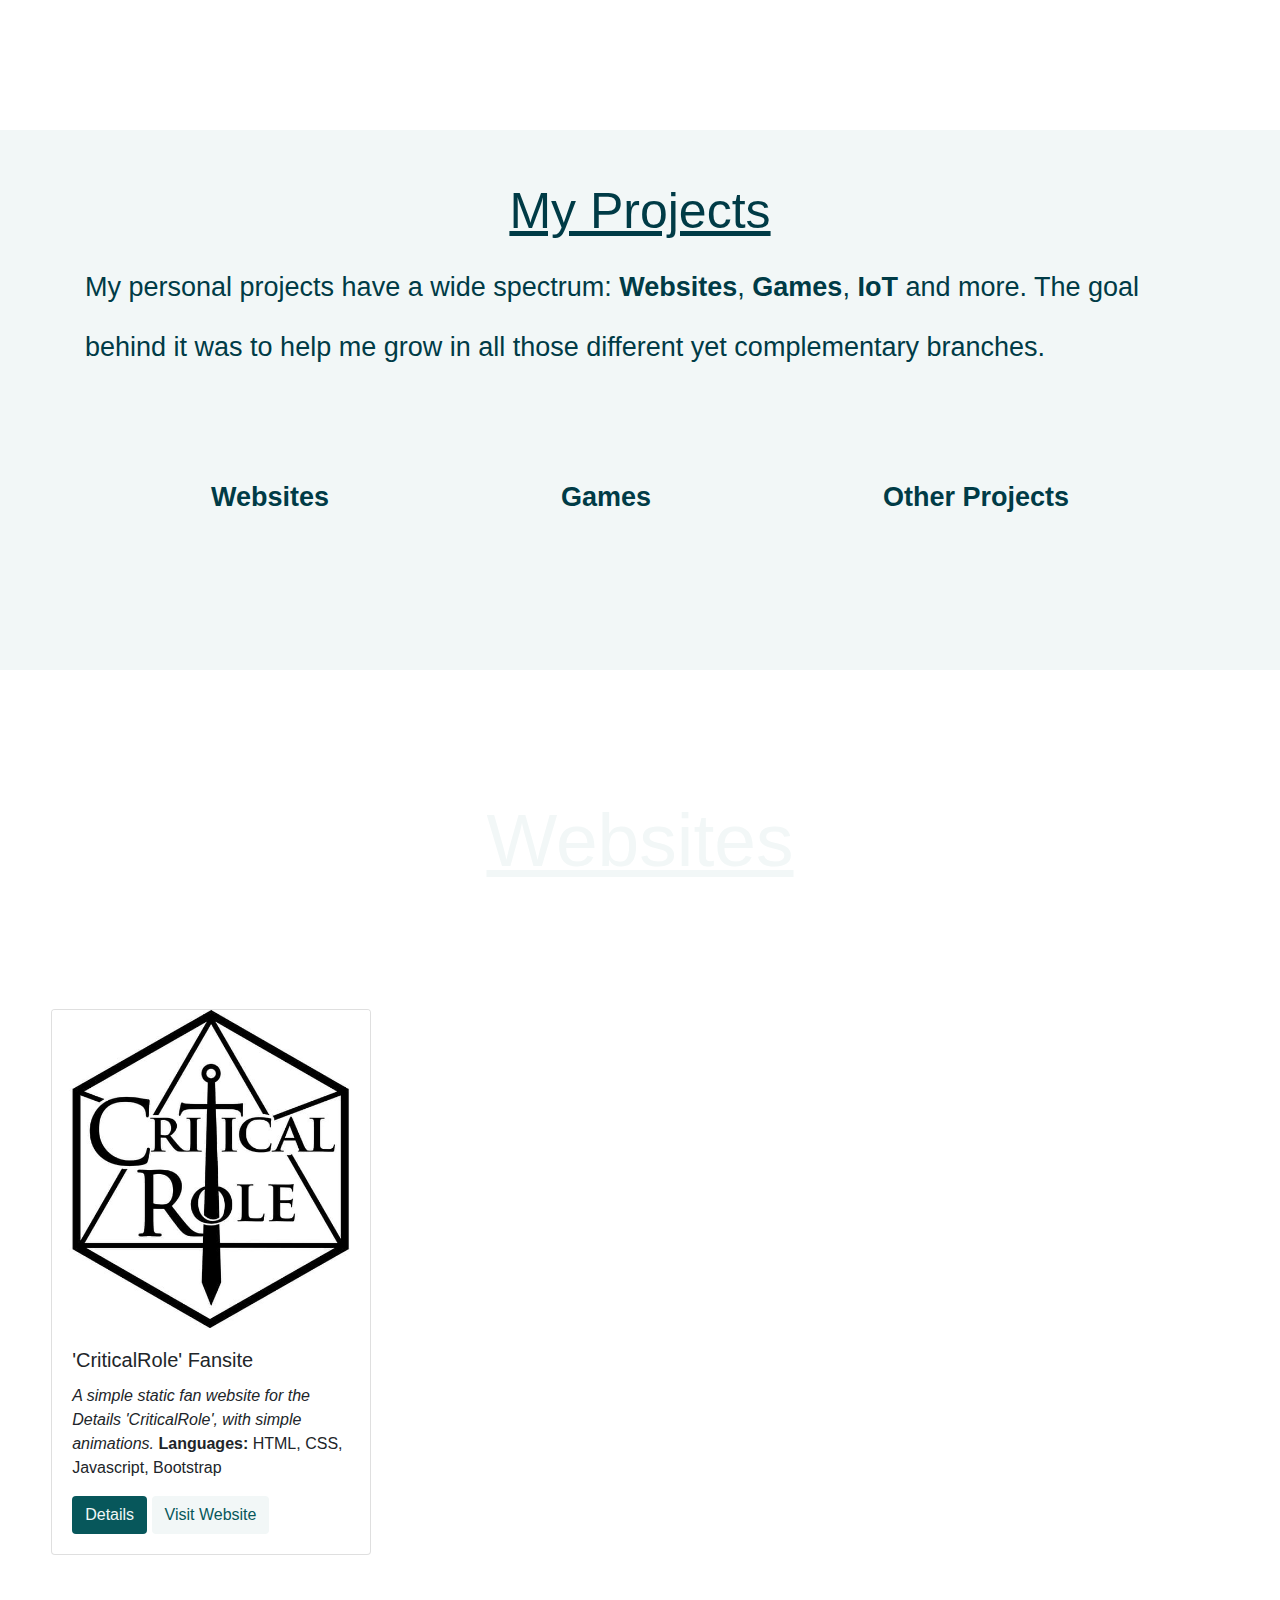
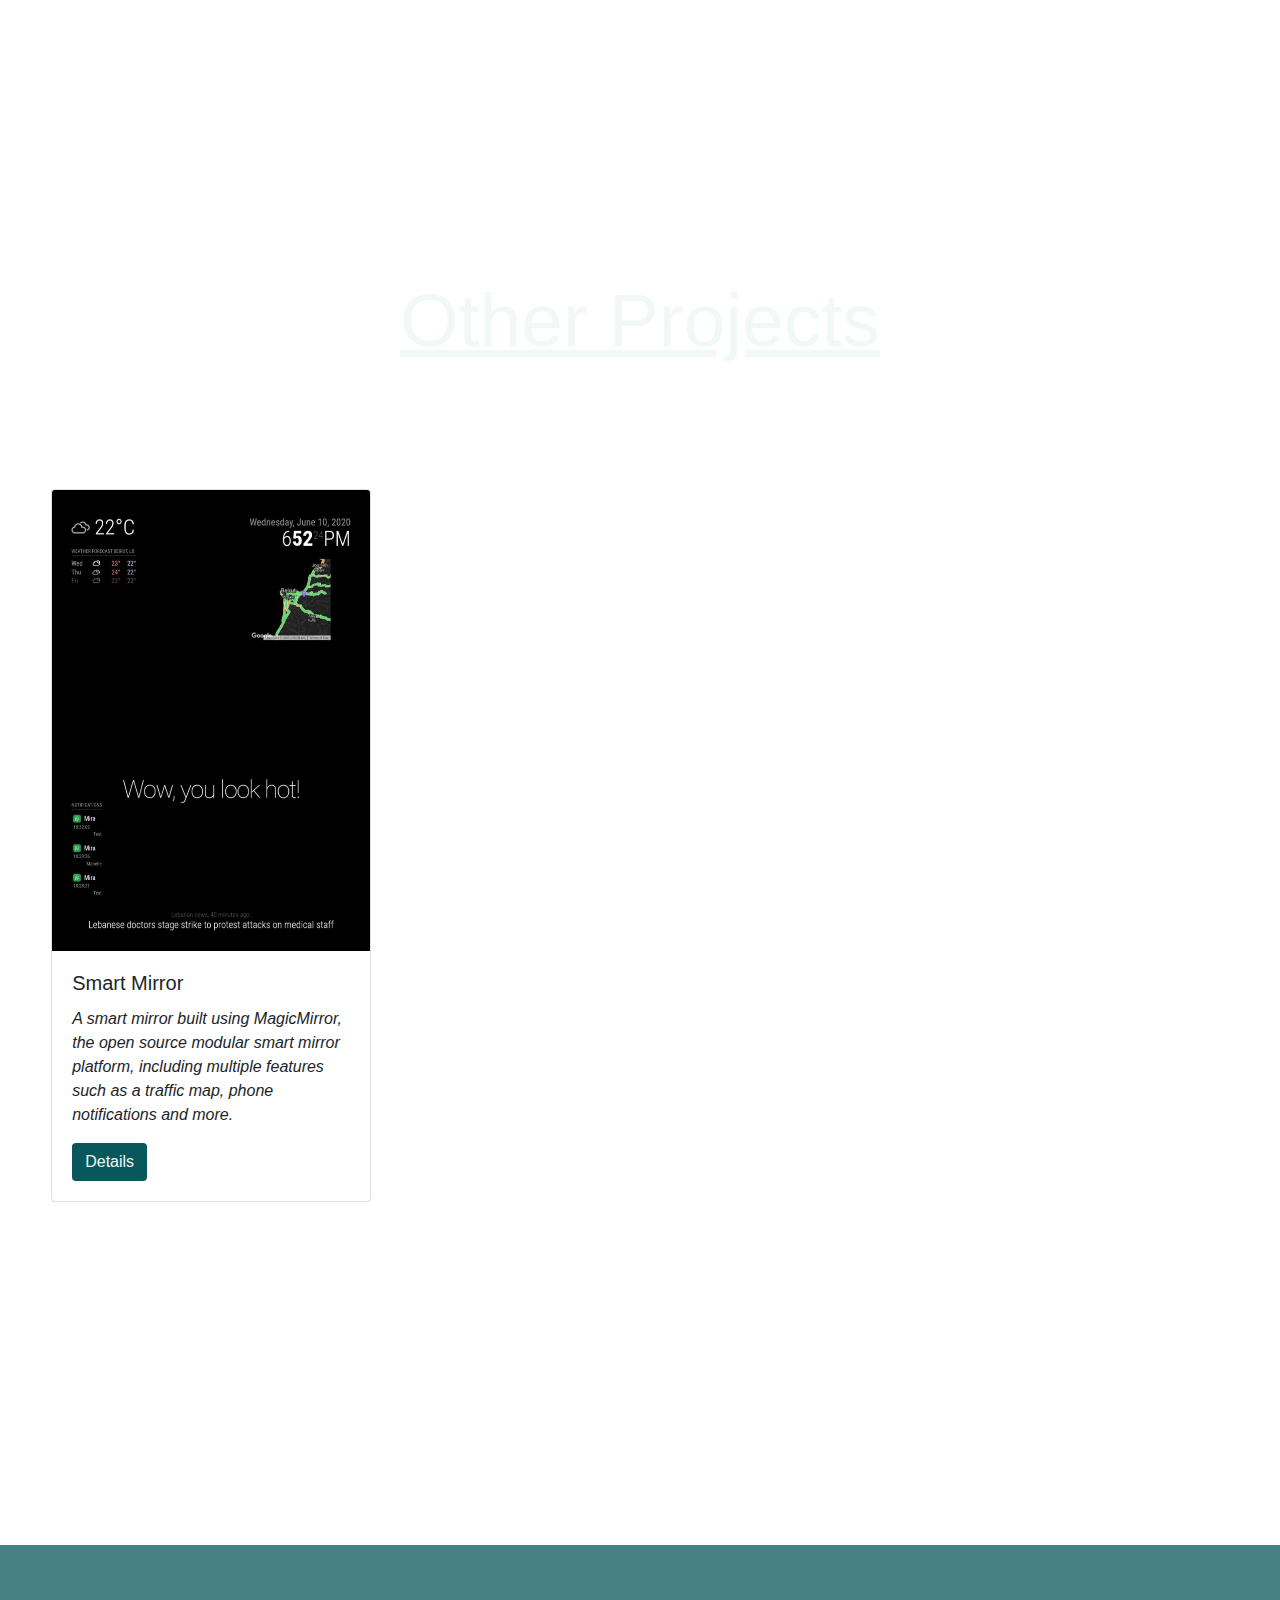
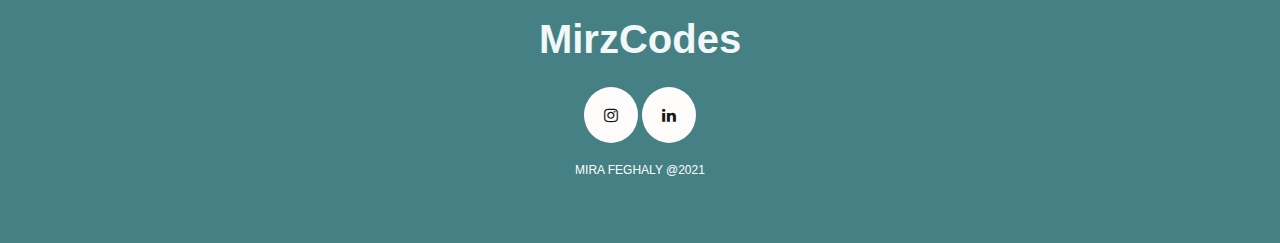
==== commit ac0f811f: "Reponsive part 2" ====
--- a/index.html
+++ b/index.html
@@ -71,63 +71,65 @@
     <div style="height: 120vh;  background-image: url(images/AboutMe.jpg);" class="parallax">
         <p class="doodle" style="padding-left: 5%; color:rgba(61, 106, 102);">This is what I do !</p>
         <br>
-        <table class="table-striped table-hover">
-            <thead class="thead">
-                <tr>
-                    <th scope="col">Front-End</th>
-                    <th scope="col">Back-End</th>
-                    <th scope="col">Database</th>
-                    <th scope="col">Mobile App</th>
-                    <th scope="col">Game Dev</th>
-                    <th scope="col">Misc.</th>
-                </tr>
-            </thead>
-            <tbody class="tbody">
-                <tr>
-                    <td>Html</td>
-                    <td>.NET</td>
-                    <td>MySQL</td>
-                    <td>Flutter</td>
-                    <td>Unity</td>
-                    <td>UML</td>
-                </tr>
-                <tr>
-                    <td>CSS</td>
-                    <td>Php</td>
-                    <td>MSSQL</td>
-                    <td>Android Studio</td>
-                    <td>Blender</td>
-                    <td>MSPowerBi</td>
-                </tr>
-                <tr>
-                    <td>JavaScript</td>
-                    <td>JavaScript</td>
-                    <td>MongoDB</td>
-                    <td>Java</td>
-                    <td>C#</td>
-                    <td>Assembly</td>
-                </tr>
-                <tr>
-                    <td>Bootstrap</td>
-                    <td>Java</td>
-                    <td>Firebase</td>
-                    <td>Ionic</td>
-                    <td>C++</td>
-                    <td>Algorithms</td>
-                </tr>
-                <tr>
-                    <td>ReactJS</td>
-                    <td>Springboot</td>
-                    <td>Oracle</td>
-                </tr>
-                <tr>
-                    <td></td>
-                    <td>NodeJS</td>
-
-                </tr>
-            </tbody>
-        </table>
-
+        <div style="overflow-x:auto;">
+            <table class="table-striped table-hover">
+                <thead class="thead">
+                    <tr>
+                        <th scope="col">Front-End</th>
+                        <th scope="col">Back-End</th>
+                        <th scope="col">Database</th>
+                        <th scope="col">Mobile App</th>
+                        <th scope="col">Game Dev</th>
+                        <th scope="col">Misc.</th>
+                    </tr>
+                </thead>
+                <tbody class="tbody">
+                    <tr>
+                        <td>Html</td>
+                        <td>.NET</td>
+                        <td>MySQL</td>
+                        <td>Flutter</td>
+                        <td>Unity</td>
+                        <td>UML</td>
+                    </tr>
+                    <tr>
+                        <td>CSS</td>
+                        <td>Php</td>
+                        <td>MSSQL</td>
+                        <td>Android Studio</td>
+                        <td>Blender</td>
+                        <td>MSPowerBi</td>
+                    </tr>
+                    <tr>
+                        <td>JavaScript</td>
+                        <td>JavaScript</td>
+                        <td>MongoDB</td>
+                        <td>Java</td>
+                        <td>C#</td>
+                        <td>Assembly</td>
+                    </tr>
+                    <tr>
+                        <td>Bootstrap</td>
+                        <td>Java</td>
+                        <td>Firebase</td>
+                        <td>Ionic</td>
+                        <td>C++</td>
+                        <td>Algorithms</td>
+                    </tr>
+                    <tr>
+                        <td>ReactJS</td>
+                        <td>Springboot</td>
+                        <td>Oracle</td>
+                    </tr>
+                    <tr>
+                        <td></td>
+                        <td>NodeJS</td>
+
+                    </tr>
+                </tbody>
+            </table>
+        </div>
+        <p class="notemobile"> Scroll right to see all the table.</p>
     </div>
 
     <div id="MyProjects" style="height: 60%; background-color: #f2f7f7;">
@@ -150,7 +152,64 @@
         </div>
     </div>
 
-    <div style="height: 10vh;  background-image: url(images/Websites.jpeg);" class="parallax"></div>
+    <div style="height: 10%;  background-image: url(images/Websites.jpeg);" class="parallax"></div>
+
+
+    <div id="Websites" style="height: 120vh;  background-image: url(images/Websites.jpeg);" class="parallax">
+        <br>
+        <p class="title project">Websites</p>
+        <div style="height: 5vh;  background-image: url(images/Websites.jpeg);" class="parallax"></div>
+        <div style="height: 110vh;  background-image: url(images/Websites.jpeg);" class="parallax">
+            <div class="card">
+                <img class="card-img-top " src="images/CriticalRole_Logo_Black.jpg" alt="Critical Role Fansite">
+                <div class="card-body ">
+                    <h5 class="card-title ">'CriticalRole' Fansite</h5>
+                    <p class="card-text ">
+                        <em>A simple static fan website for the Details 'CriticalRole', with simple animations.</em>
+                        <b>Languages:</b> HTML, CSS, Javascript, Bootstrap
+                    </p>
+                    <a href="cr.html" class="btn btn-card">Details</a>
+                    <a href="https://criticalrole-fansite.web.app/" class="btn btn-card-opp">Visit Website</a>
+                </div>
+            </div>
+        </div>
+    </div>
+
+
+    <div id="Other" style="height: 120vh; background-image: url(images/Websites.jpeg); " class="parallax ">
+        <br>
+        <p class="title project ">Other Projects</p>
+        <div style="height: 5vh; background-image: url(images/Websites.jpeg); " class="parallax "></div>
+        <div style="height: 120vh;  background-image: url(images/Websites.jpeg);" class="parallax">
+            <div class="card">
+                <img class="card-img-top " src="images/SmartMirror interface.jpg" alt="Smart Mirror">
+                <div class="card-body ">
+                    <h5 class="card-title ">Smart Mirror</h5>
+                    <p class="card-text "><em>A smart mirror built using MagicMirror, the open source modular smart mirror platform, including multiple features such as a traffic map, phone notifications and more.</em>
+                    </p>
+                    <a href="mirror.html" class="btn btn-card ">Details</a>
+                </div>
+            </div>
+        </div>
+    </div>
+
+    <div style="background-image: url(images/Websites.jpeg); " class="parallax end"></div>
+
+    <div style="background-image: url(images/Websites.jpeg); " class="parallax">
+        <footer>
+            <div class="footertitle centertext" style="font-size: 40px; padding-bottom: 1%;">
+                MirzCodes
+            </div>
+            <div class="centertext" style="padding-bottom: 1%;">
+                <a href="https://www.instagram.com/critical_role/" class="fa fa-instagram"></a>
+                <a href="https://www.linkedin.com/company/critical-role/" class="fa fa-linkedin"></a>
+            </div>
+            <div class="centertext" style="color: white; font-size: 12px;">
+                MIRA FEGHALY @2021
+            </div>
+        </footer>
+    </div>
+
     <!-- jQuery first, then Popper.js, then Bootstrap JS -->
     <script src="https://code.jquery.com/jquery-3.4.1.slim.min.js " integrity="sha384-J6qa4849blE2+poT4WnyKhv5vZF5SrPo0iEjwBvKU7imGFAV0wwj1yYfoRSJoZ+n " crossorigin="anonymous "></script>
     <script src="https://cdn.jsdelivr.net/npm/popper.js@1.16.0/dist/umd/popper.min.js " integrity="sha384-Q6E9RHvbIyZFJoft+2mJbHaEWldlvI9IOYy5n3zV9zzTtmI3UksdQRVvoxMfooAo " crossorigin="anonymous "></script>
--- a/StyleSheet.css
+++ b/StyleSheet.css
@@ -123,6 +123,17 @@
     .grid-item {
         padding: 20px;
     }
+    .card {
+        width: 25%;
+        float: left;
+        margin: 4%;
+    }
+    .notemobile {
+        visibility: hidden;
+    }
+    .end {
+        height: 25vh;
+    }
 }
 
 
@@ -131,7 +142,6 @@
 @media (max-width: 992px) {
     .helloHome {
         padding: 5%;
-        ;
     }
     .rounded-circle {
         width: 50vh;
@@ -164,6 +174,12 @@
     .title {
         padding-top: 10%;
     }
+    .card {
+        margin: 15%;
+    }
+    .end {
+        height: 40vh;
+    }
 }
 
 
@@ -261,10 +277,11 @@
 .table-striped {
     margin-left: 5%;
     margin-right: 5%;
-    width: 90%;
+    width: 90vw;
     padding-top: 10%;
     padding-bottom: 10%;
     margin-bottom: 3%;
+    font-size: 0.9vw;
 }
 
 .thead {
@@ -307,4 +324,107 @@
 .projectType:hover {
     color: #003B46;
     text-decoration-color: #003B46;
+}
+
+.horiz {
+    display: inline-block;
+    width: 25%;
+}
+
+.btn-card {
+    background-color: #07575b;
+    color: #f2f7f7;
+    -webkit-transition: all .5s;
+    -moz-transition: all .5s;
+    -o-transition: all .5s;
+    transition: all .5s;
+}
+
+.btn-card:hover {
+    color: #f2f7f7;
+    opacity: 100%;
+    text-shadow: -0.3px -0.3px 0 #f2f7f7, 0.3px -0.3px 0 #f2f7f7, -0.3px 0.3px 0 #f2f7f7, 0.3px 0.3px 0 #f2f7f7;
+    -webkit-transition: all .5s;
+    -moz-transition: all .5s;
+    -o-transition: all .5s;
+    transition: all .5s;
+}
+
+.btn-card-opp {
+    background-color: #f2f7f7;
+    color: #07575b;
+    -webkit-transition: all .5s;
+    -moz-transition: all .5s;
+    -o-transition: all .5s;
+    transition: all .5s;
+}
+
+.btn-card-opp:hover {
+    color: #07575b;
+    opacity: 100%;
+    text-shadow: -0.3px -0.3px 0 #07575b, 0.3px -0.3px 0 #07575b, -0.3px 0.3px 0 #07575b, 0.3px 0.3px 0 #07575b;
+    -webkit-transition: all .5s;
+    -moz-transition: all .5s;
+    -o-transition: all .5s;
+    transition: all .5s;
+}
+
+.project {
+    font-size: 75px;
+    color: #f2f7f7;
+}
+
+.notemobile {
+    color: #07575b;
+    font-size: 18px;
+    padding-left: 5%;
+    font-weight: bold;
+}
+
+.footertitle {
+    font-weight: bold;
+    font-size: 50px;
+    color: #f2f7f7;
+}
+
+.centertext {
+    display: flex;
+    align-items: center;
+    justify-content: center;
+}
+
+.fa {
+    padding: 20px;
+    font-size: 30px;
+    text-align: center;
+    text-decoration: none;
+    margin: 5px 2px;
+    border-radius: 50%;
+    background: #fdfcfa;
+    color: rgba(25, 23, 22);
+}
+
+.fa-instagram:hover {
+    background: #E1306C;
+    color: white;
+}
+
+.fa-linkedin:hover {
+    background: #007bb5;
+    color: white;
+}
+
+footer {
+    background-color: rgba(7, 87, 91, 0.75);
+    padding-top: 5%;
+    padding-bottom: 5%;
+}
+
+.projectTalk {
+    font-size: 25px;
+    font-family: Helvetica, sans-serif;
+    color: #003B46;
+    vertical-align: center;
+    margin-bottom: 2%;
+    margin-top: 2%;
 }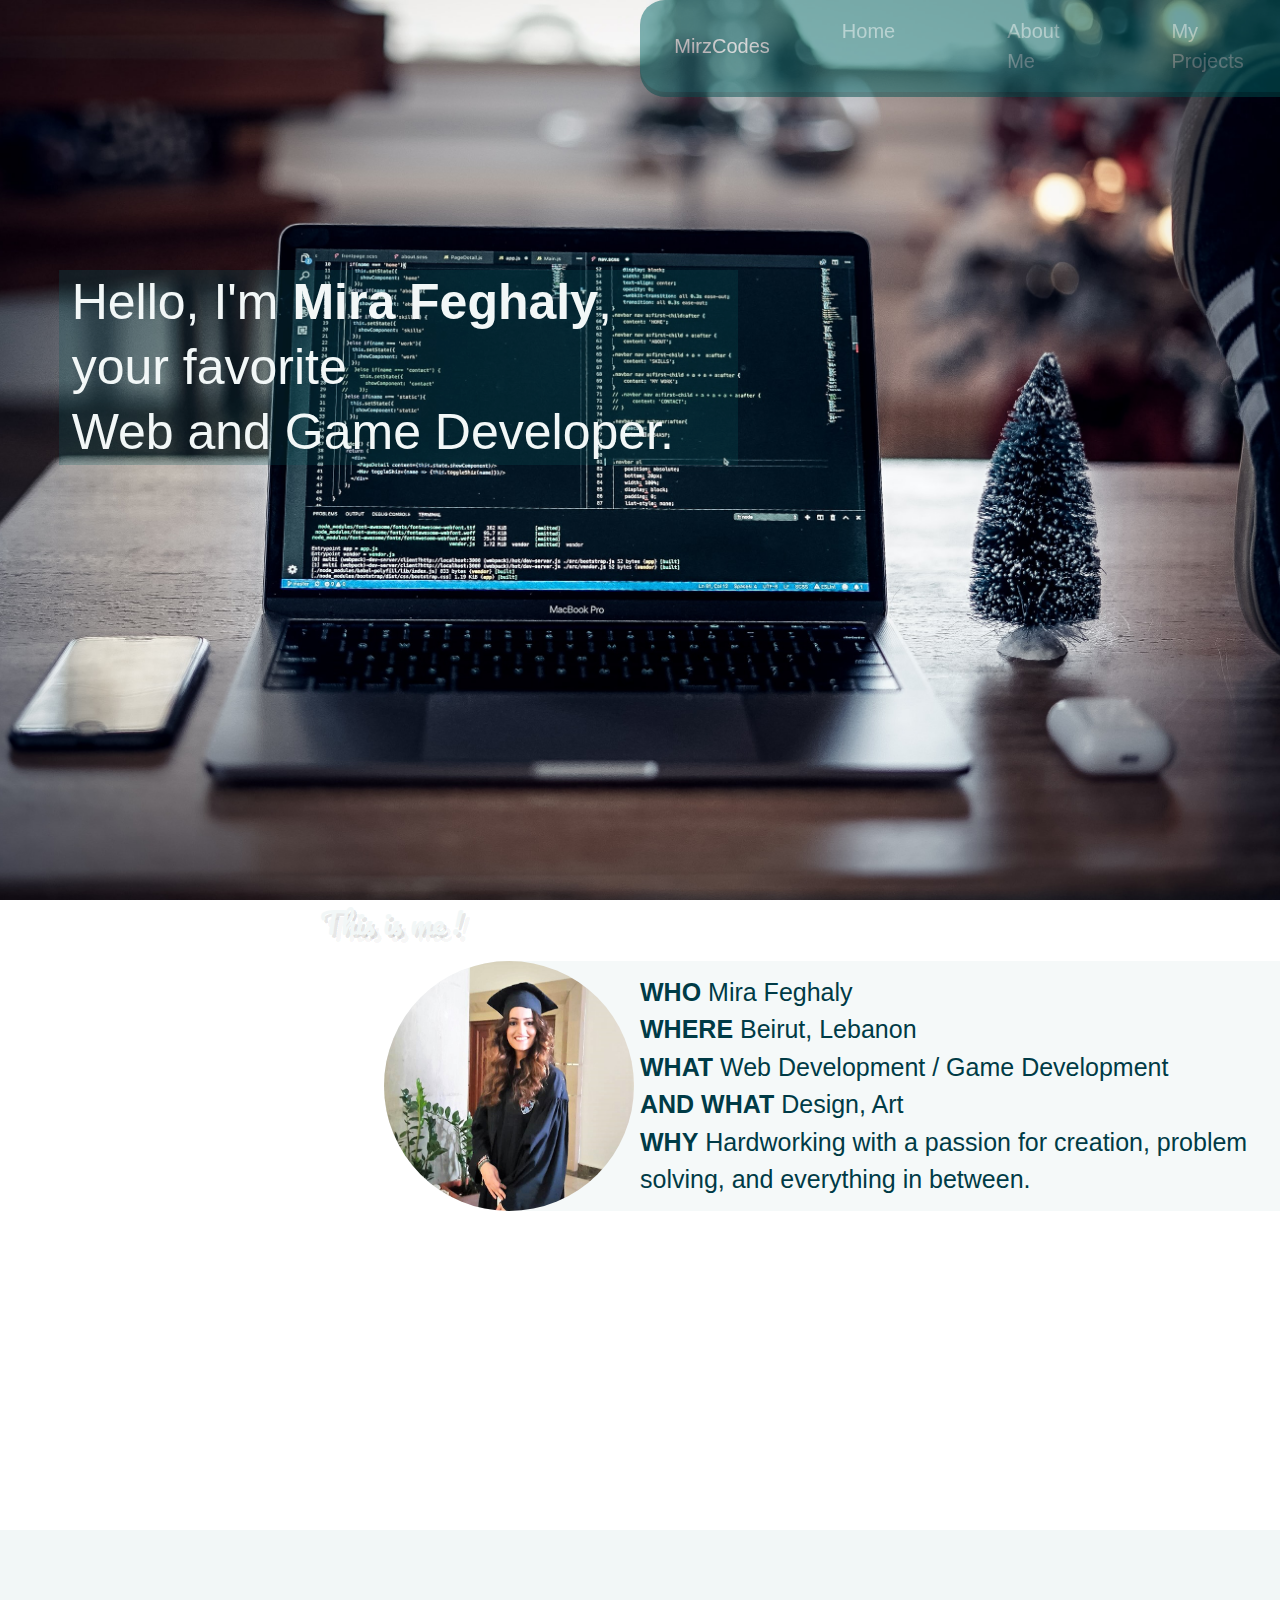
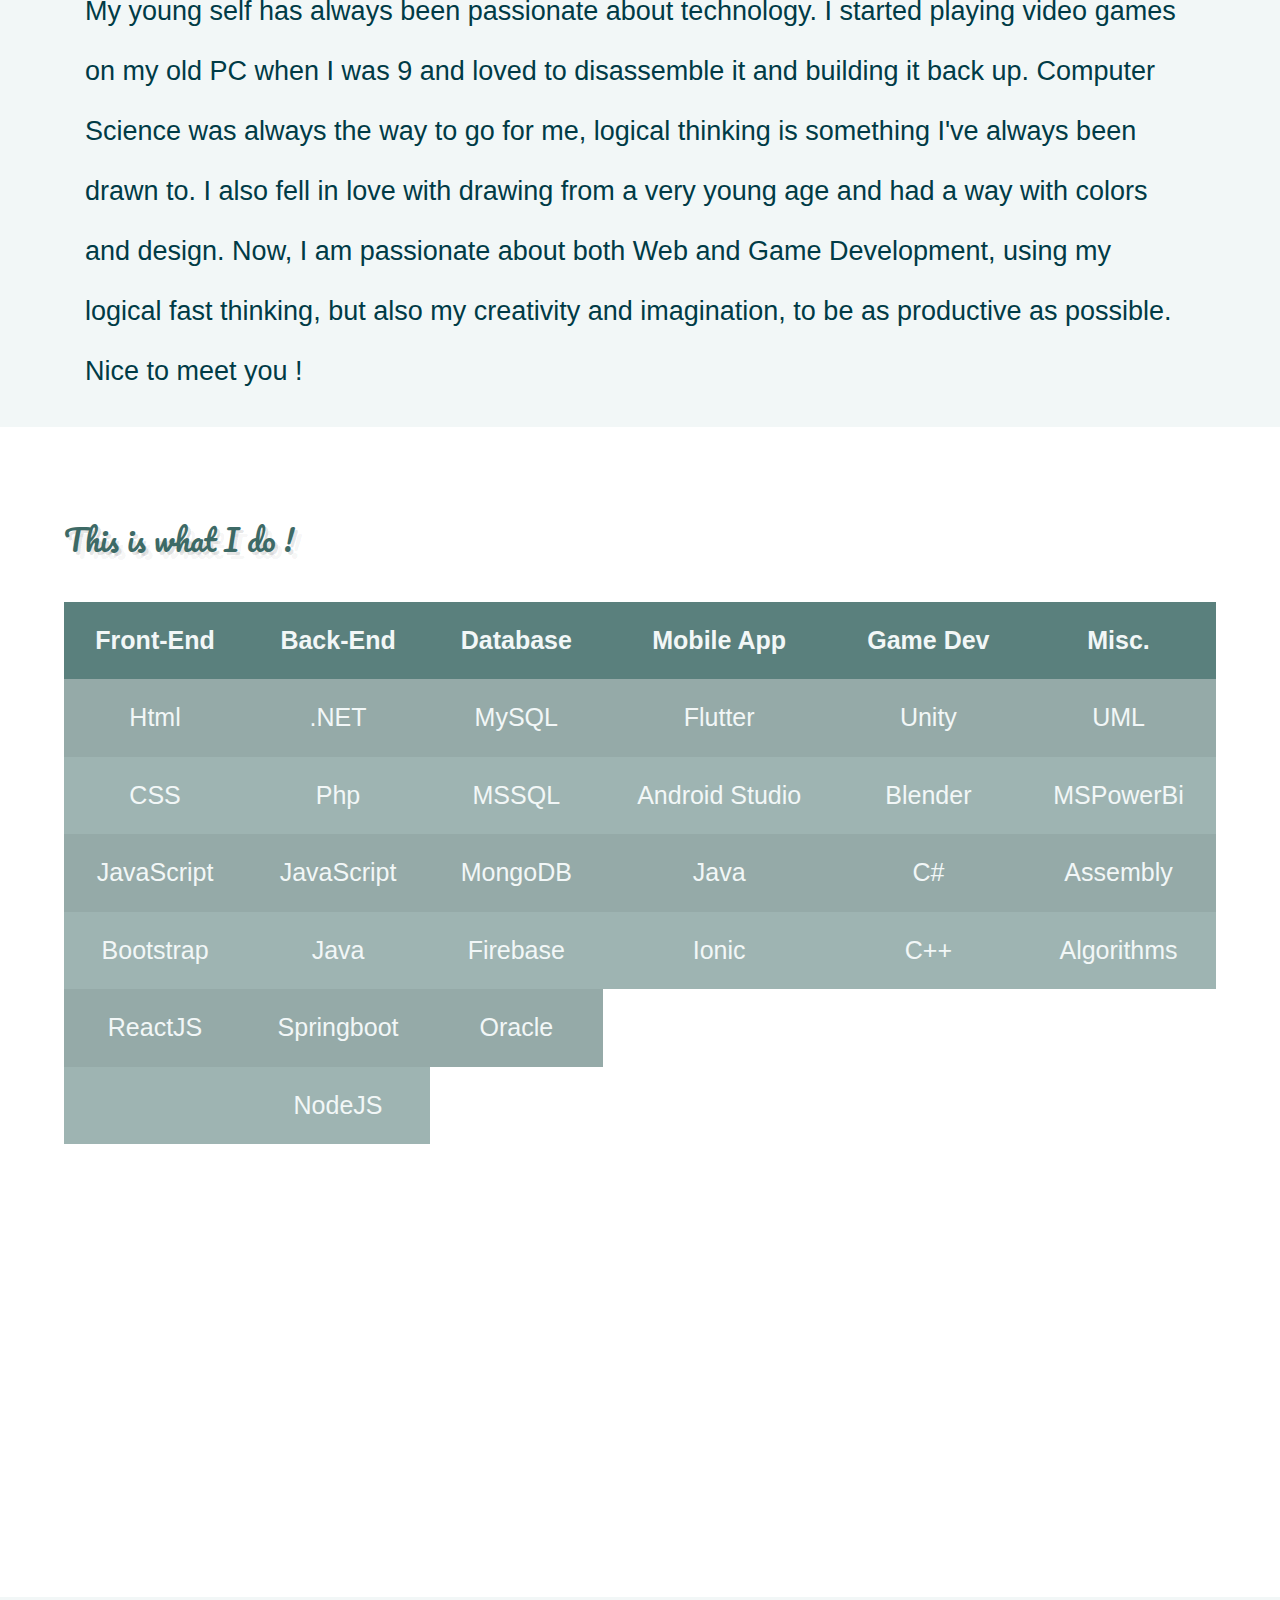
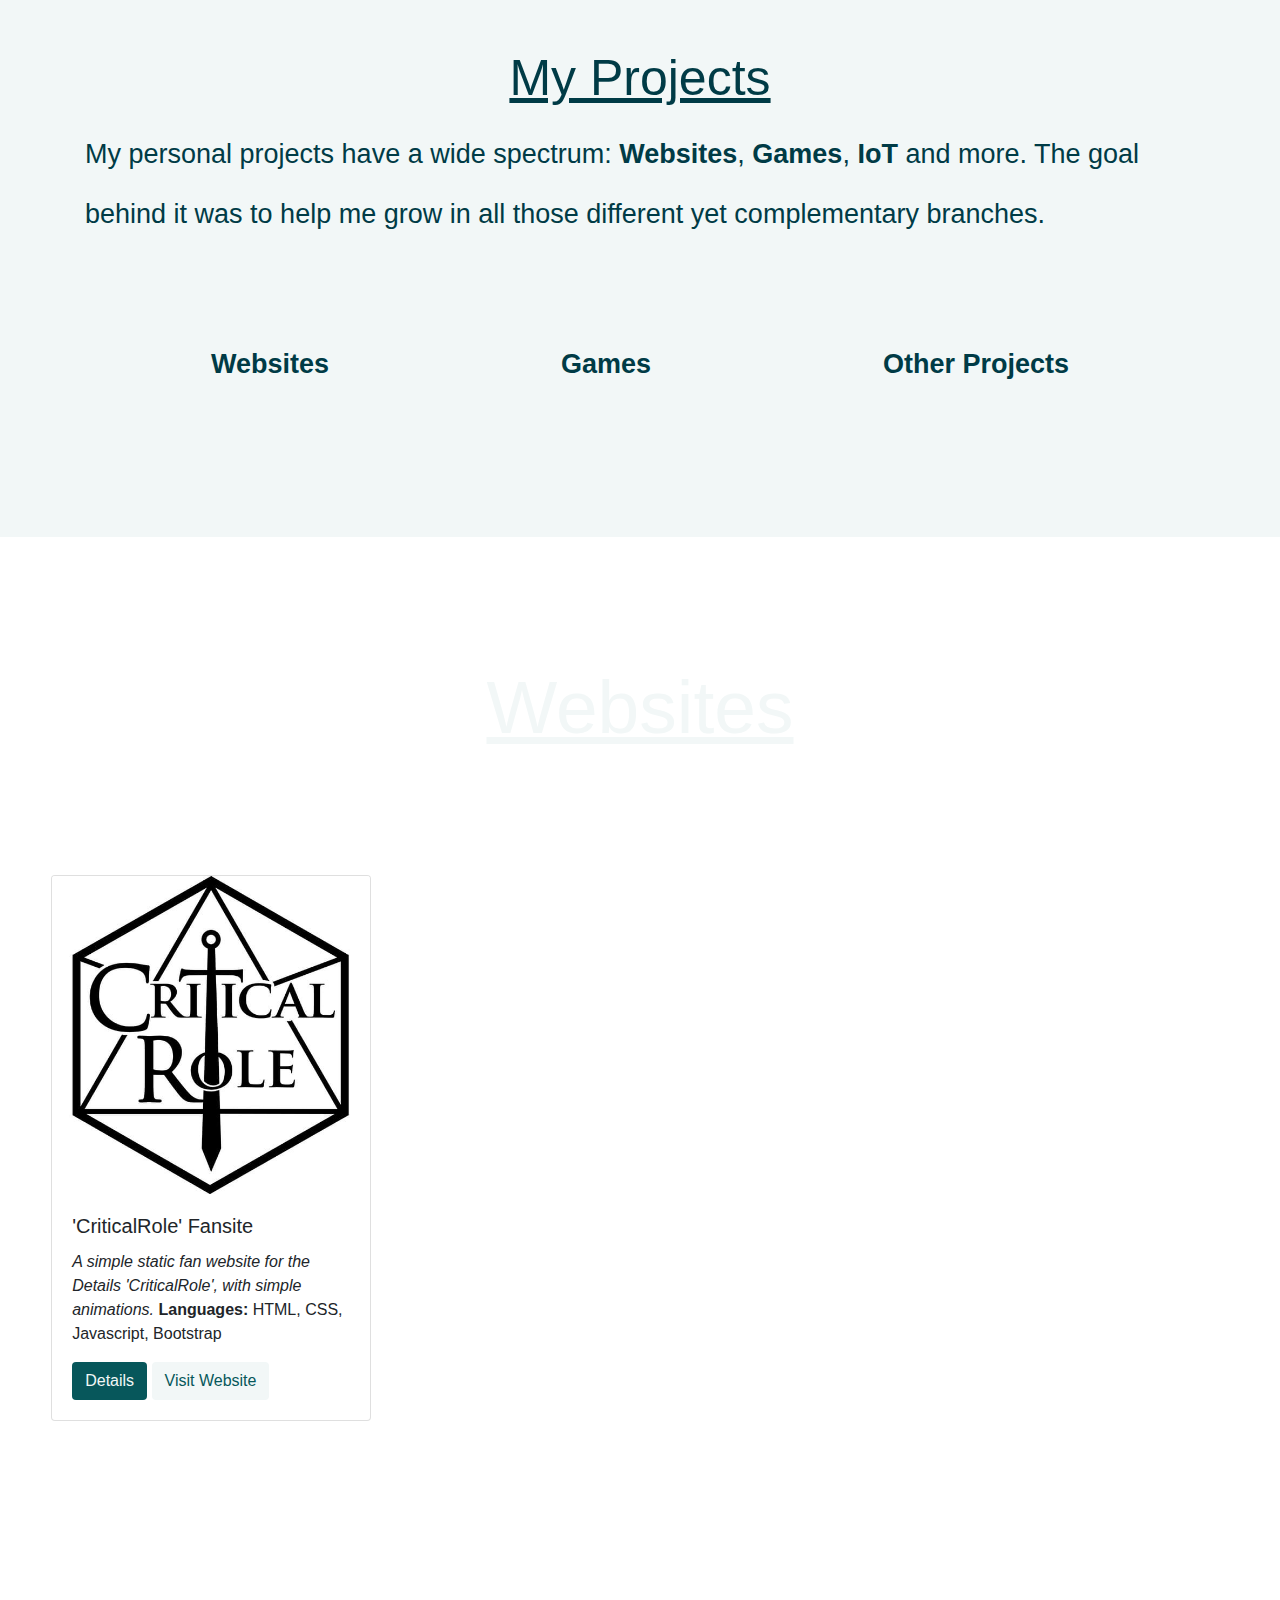
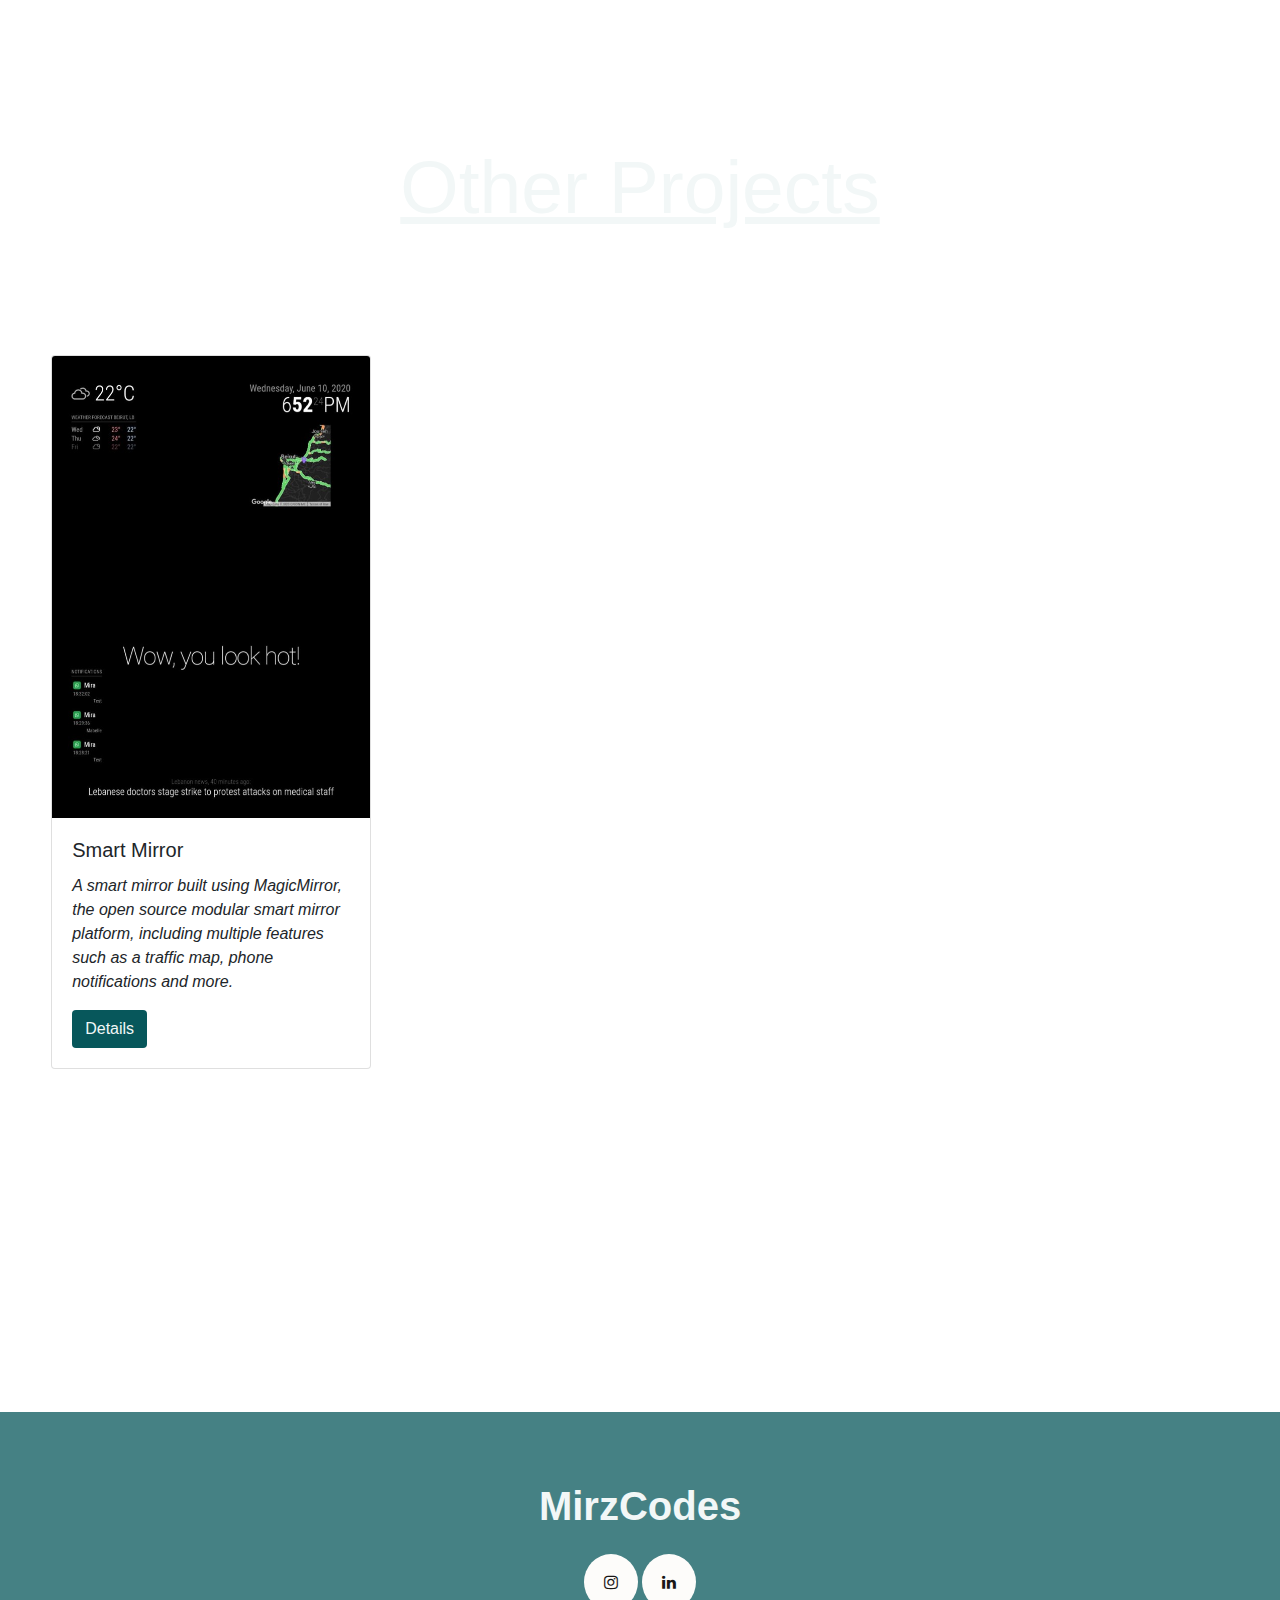
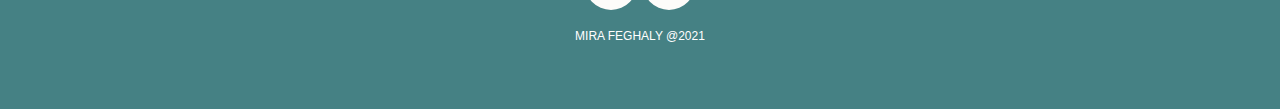
==== commit 715adde6: "Responsive part 3" ====
--- a/index.html
+++ b/index.html
@@ -40,7 +40,7 @@
         </nav>
     </div>
 
-    <div style="height: 70vh; background-image: url(images/Home.jpg);" class="parallax">
+    <div style="background-image: url(images/Home.jpg);" class="parallax homeparallax">
         <p class="helloHome">Hello, I'm <b>Mira Feghaly</b>, <br> your favorite <br> Web and Game Developer.
         </p>
     </div>
@@ -68,7 +68,7 @@
 
     <div style="height: 10vh;  background-image: url(images/AboutMe.jpg);" class="parallax"></div>
 
-    <div style="height: 120vh;  background-image: url(images/AboutMe.jpg);" class="parallax">
+    <div style="background-image: url(images/AboutMe.jpg);" class="parallax tableparallax">
         <p class="doodle" style="padding-left: 5%; color:rgba(61, 106, 102);">This is what I do !</p>
         <br>
         <div style="overflow-x:auto;">
--- a/StyleSheet.css
+++ b/StyleSheet.css
@@ -102,6 +102,12 @@
         height: 70vh;
         background-image: url(images/Home.jpg);
     }
+    .homeparallax {
+        height: 70vh;
+    }
+    .tableparallax {
+        height: 120vh;
+    }
     .bio {
         font-size: 27px;
         font-family: "Helvetica Light", sans-serif;
@@ -114,7 +120,6 @@
         line-height: 60px;
     }
     .biocontainer {
-        height: 70vh;
         background-color: #f2f7f7;
     }
     .grid-container {
@@ -157,6 +162,12 @@
         height: 125vh;
         background-image: url(images/Home.jpg);
     }
+    .homeparallax {
+        height: 100vh;
+    }
+    .tableparallax {
+        height: 150vh;
+    }
     .bio {
         font-size: 20px;
         color: #003B46;
@@ -168,7 +179,6 @@
         line-height: 40px;
     }
     .biocontainer {
-        height: 80vh;
         background-color: #f2f7f7;
     }
     .title {
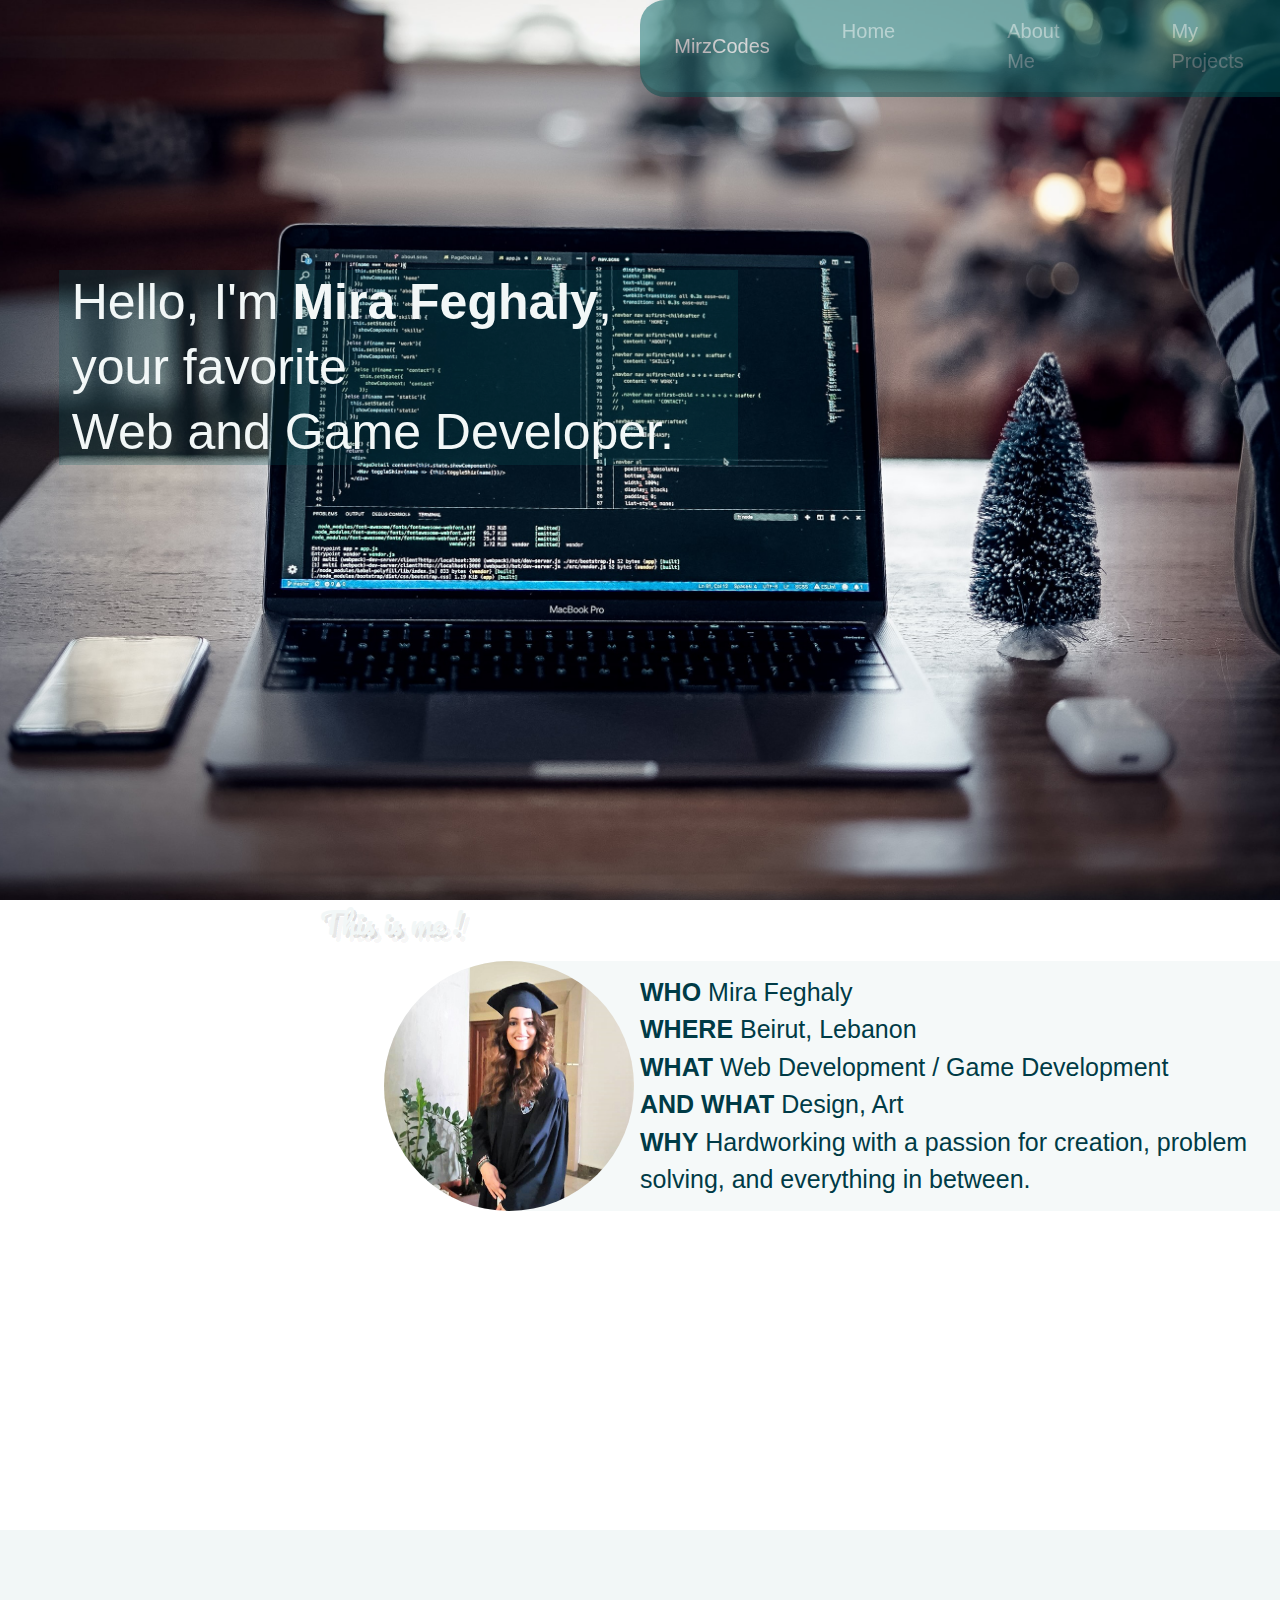
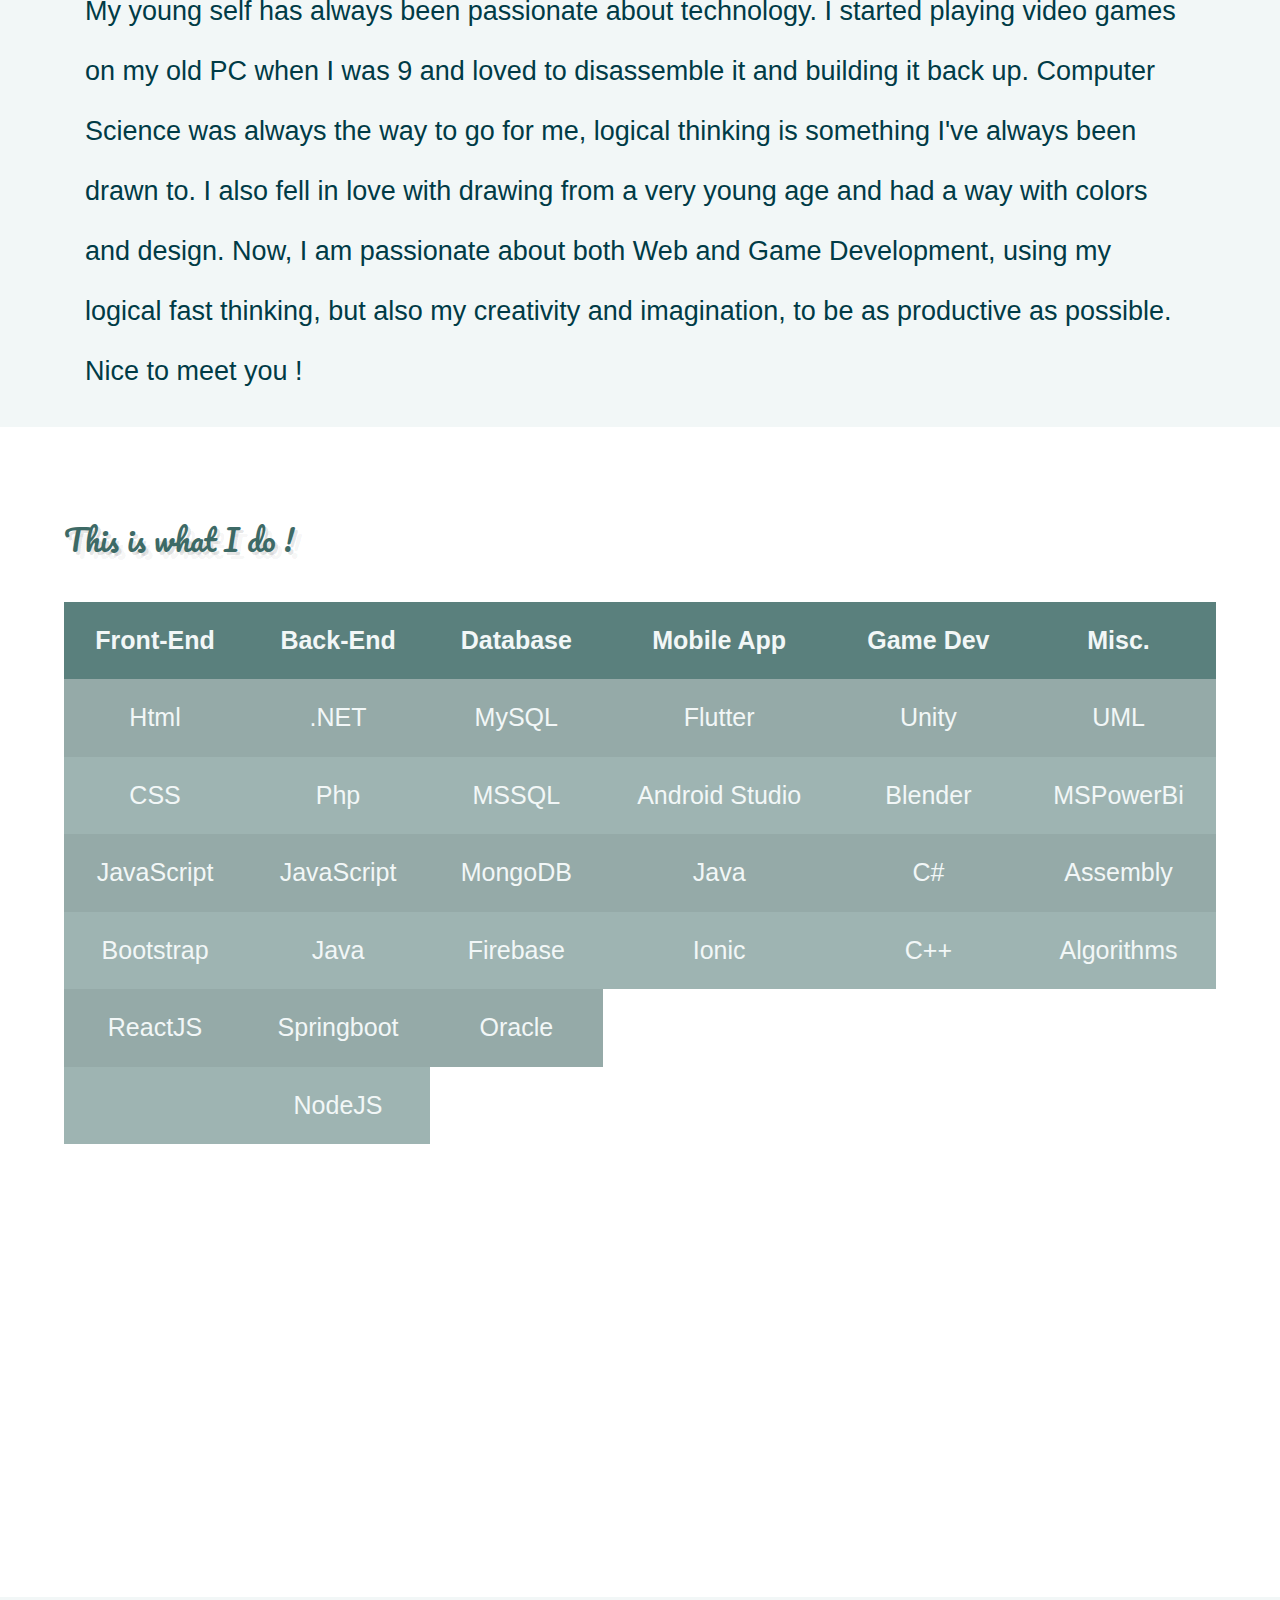
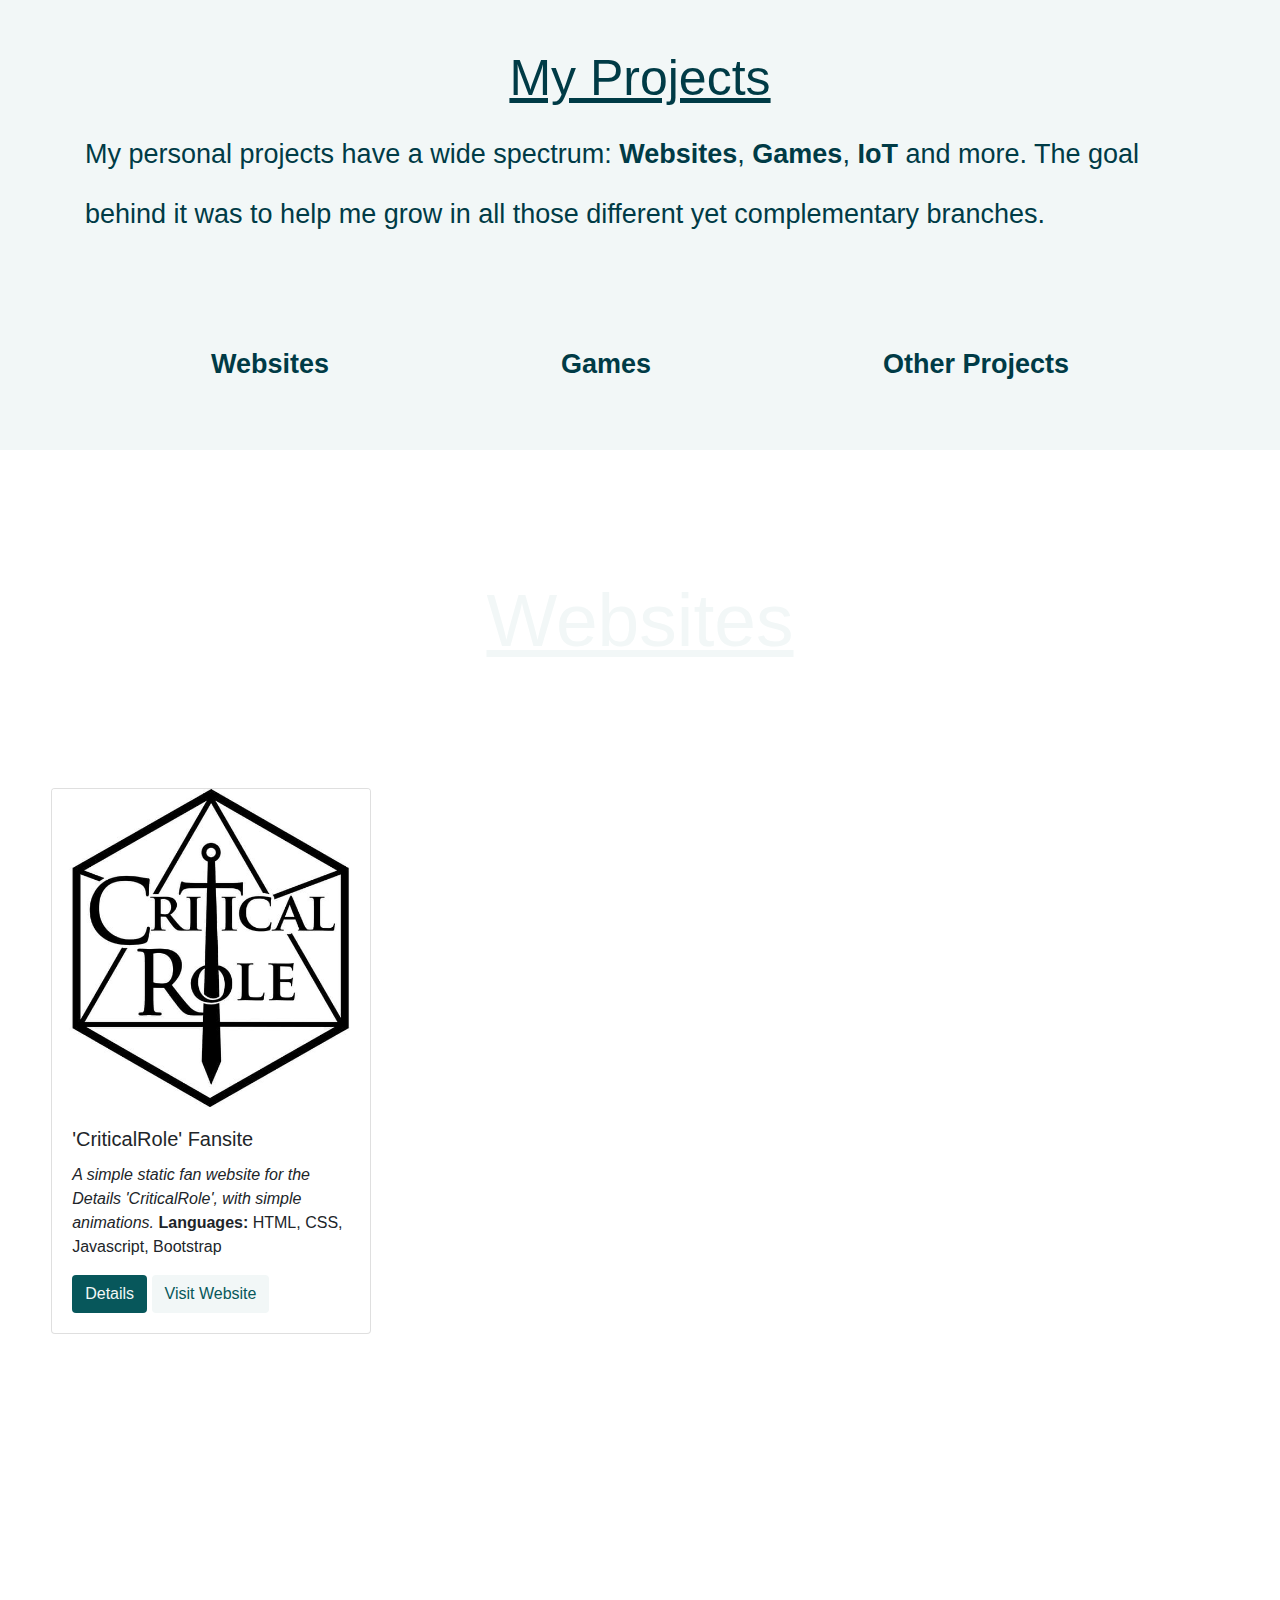
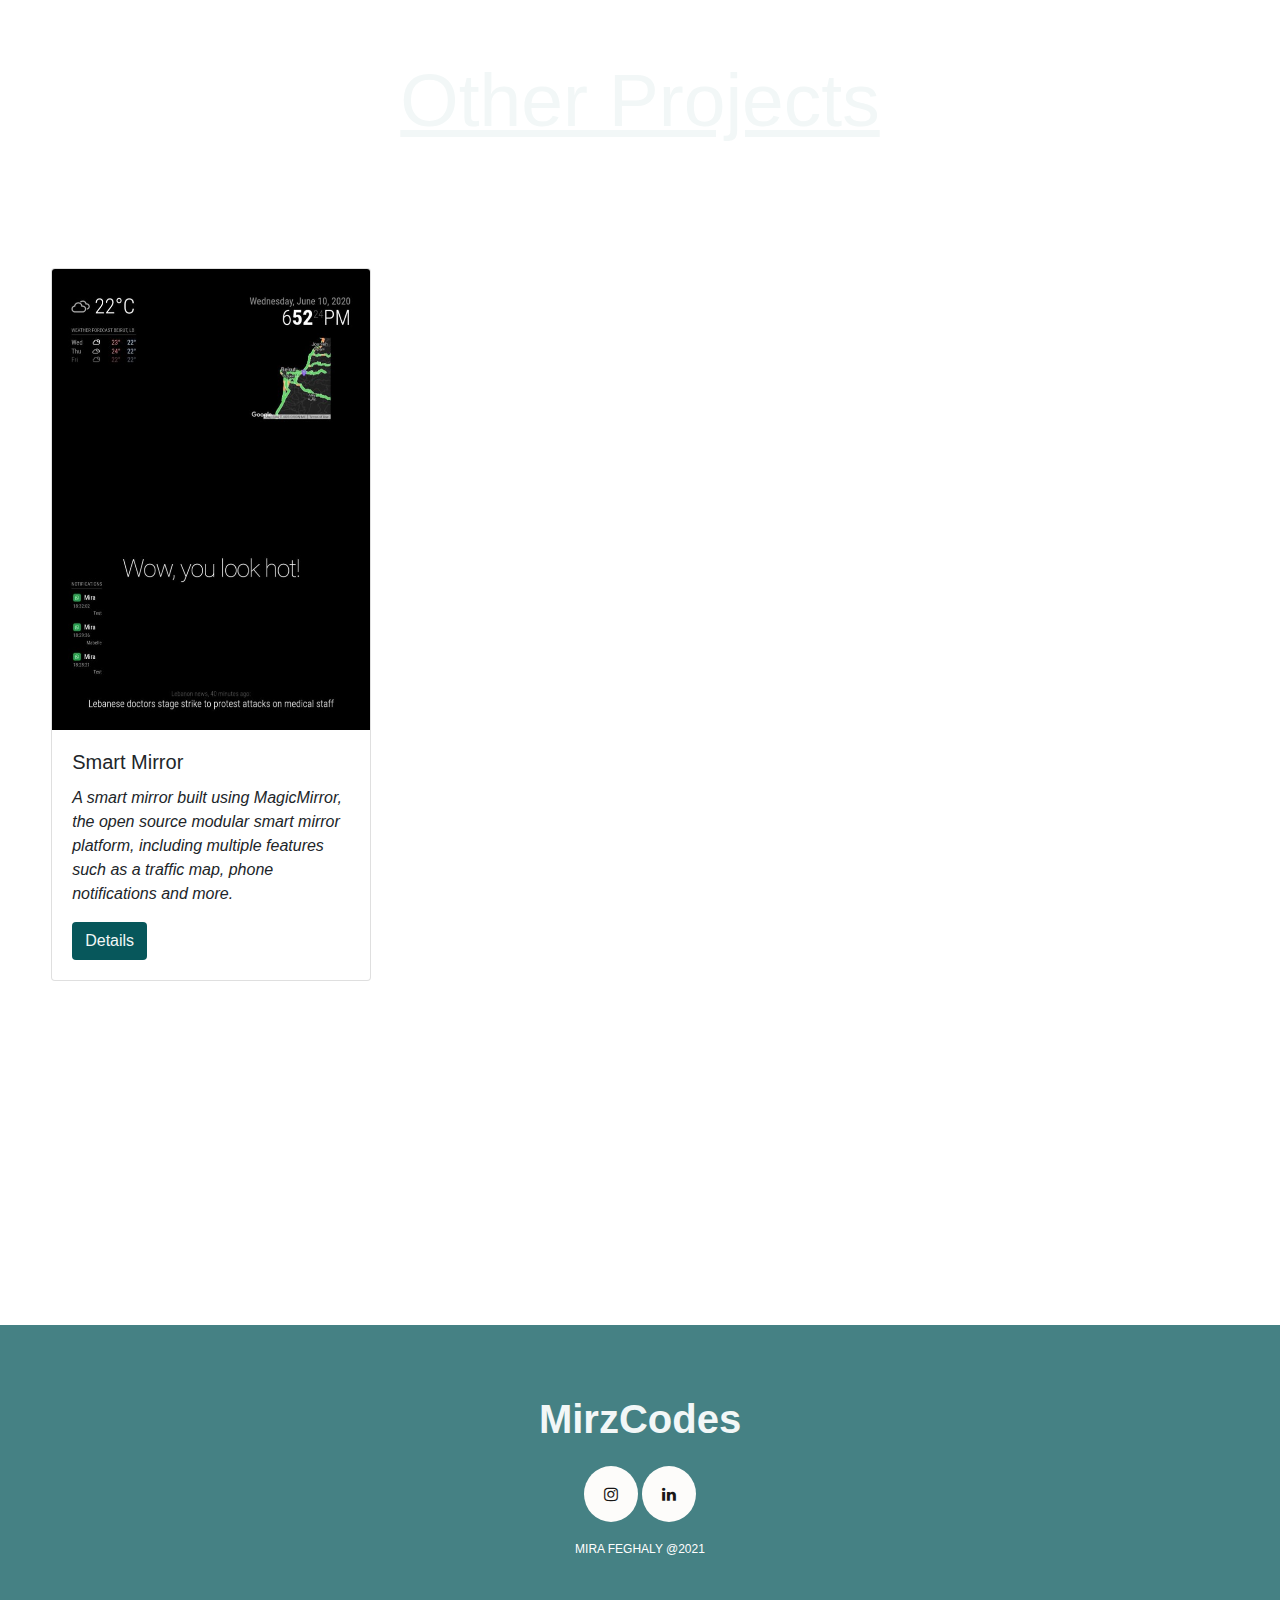
==== commit bd48936e: "Update index.html" ====
--- a/index.html
+++ b/index.html
@@ -132,7 +132,7 @@
         <p class="notemobile"> Scroll right to see all the table.</p>
     </div>
 
-    <div id="MyProjects" style="height: 60%; background-color: #f2f7f7;">
+    <div id="MyProjects" style="background-color: #f2f7f7;">
         <div class="container container1 bio">
             <p class="title">My Projects</p>
             My personal projects have a wide spectrum: <b>Websites</b>, <b>Games</b>, <b>IoT</b> and more. The goal behind it was to help me grow in all those different yet complementary branches.
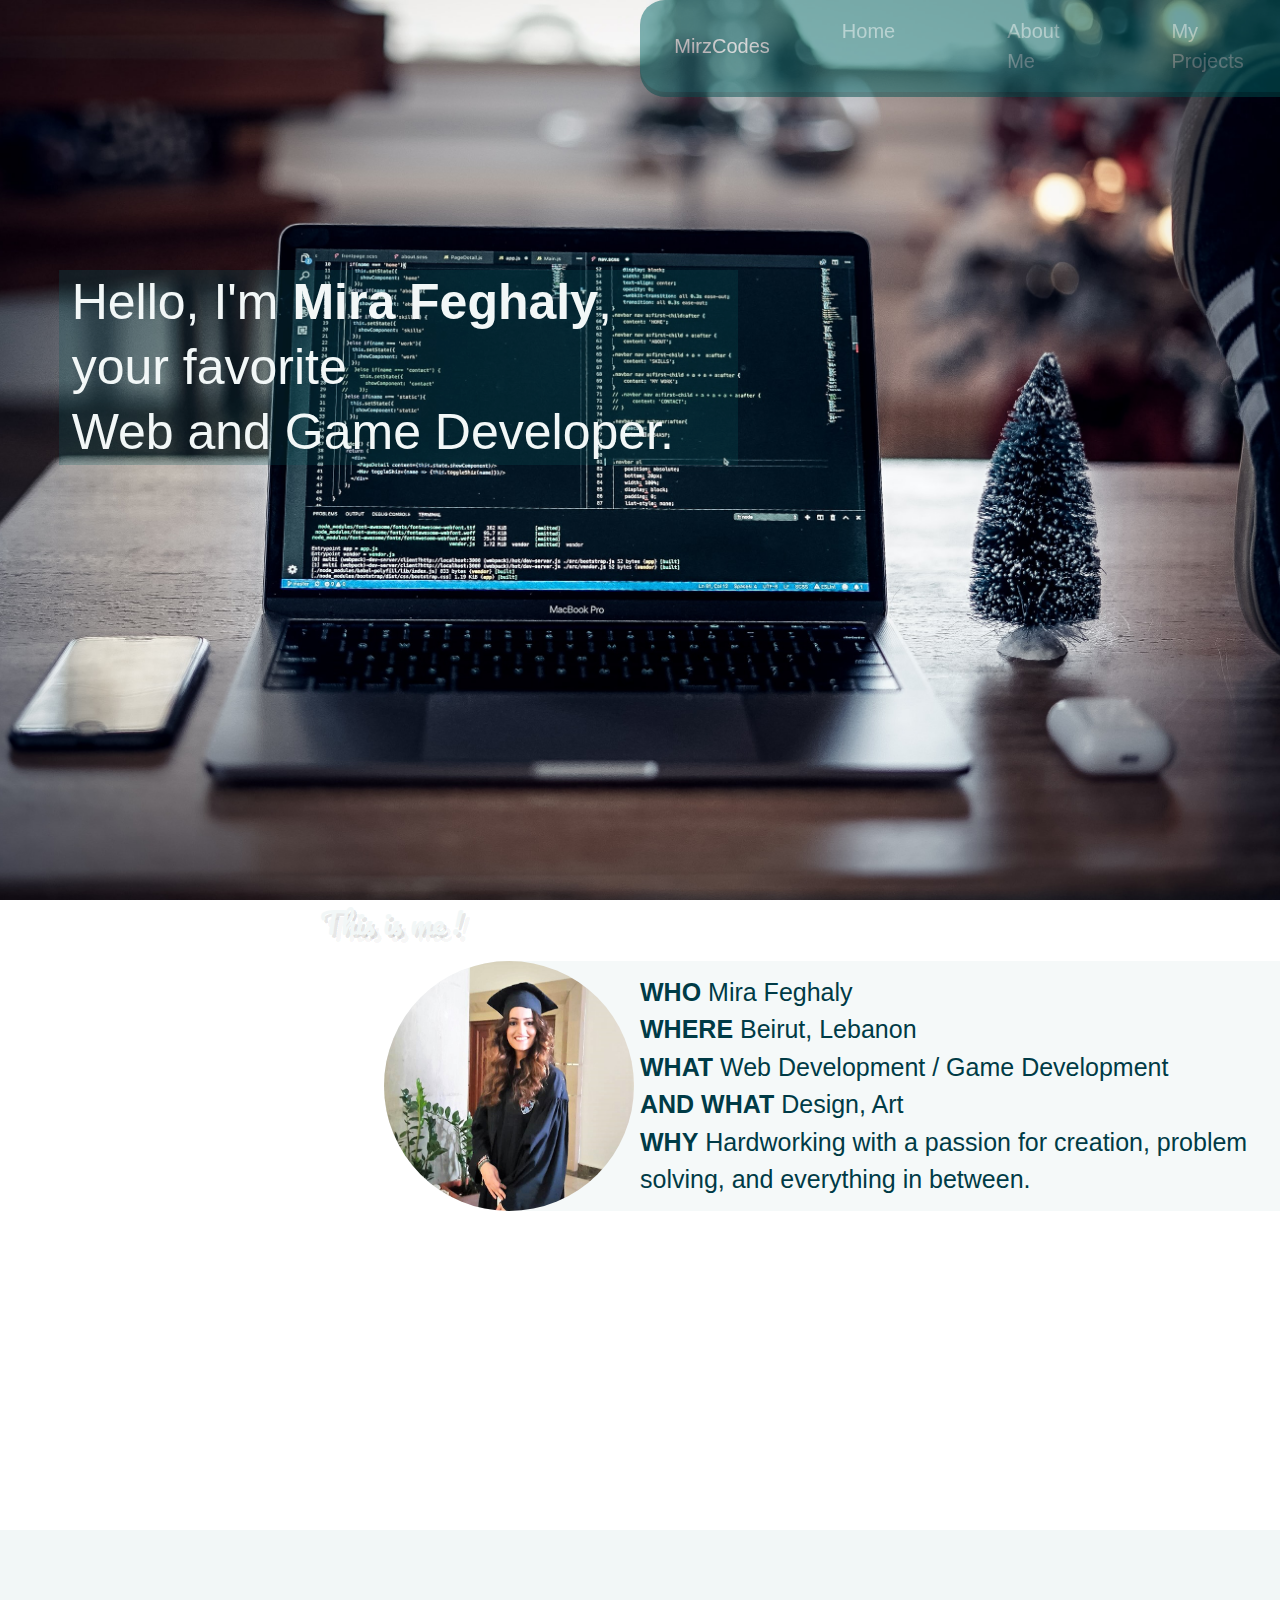
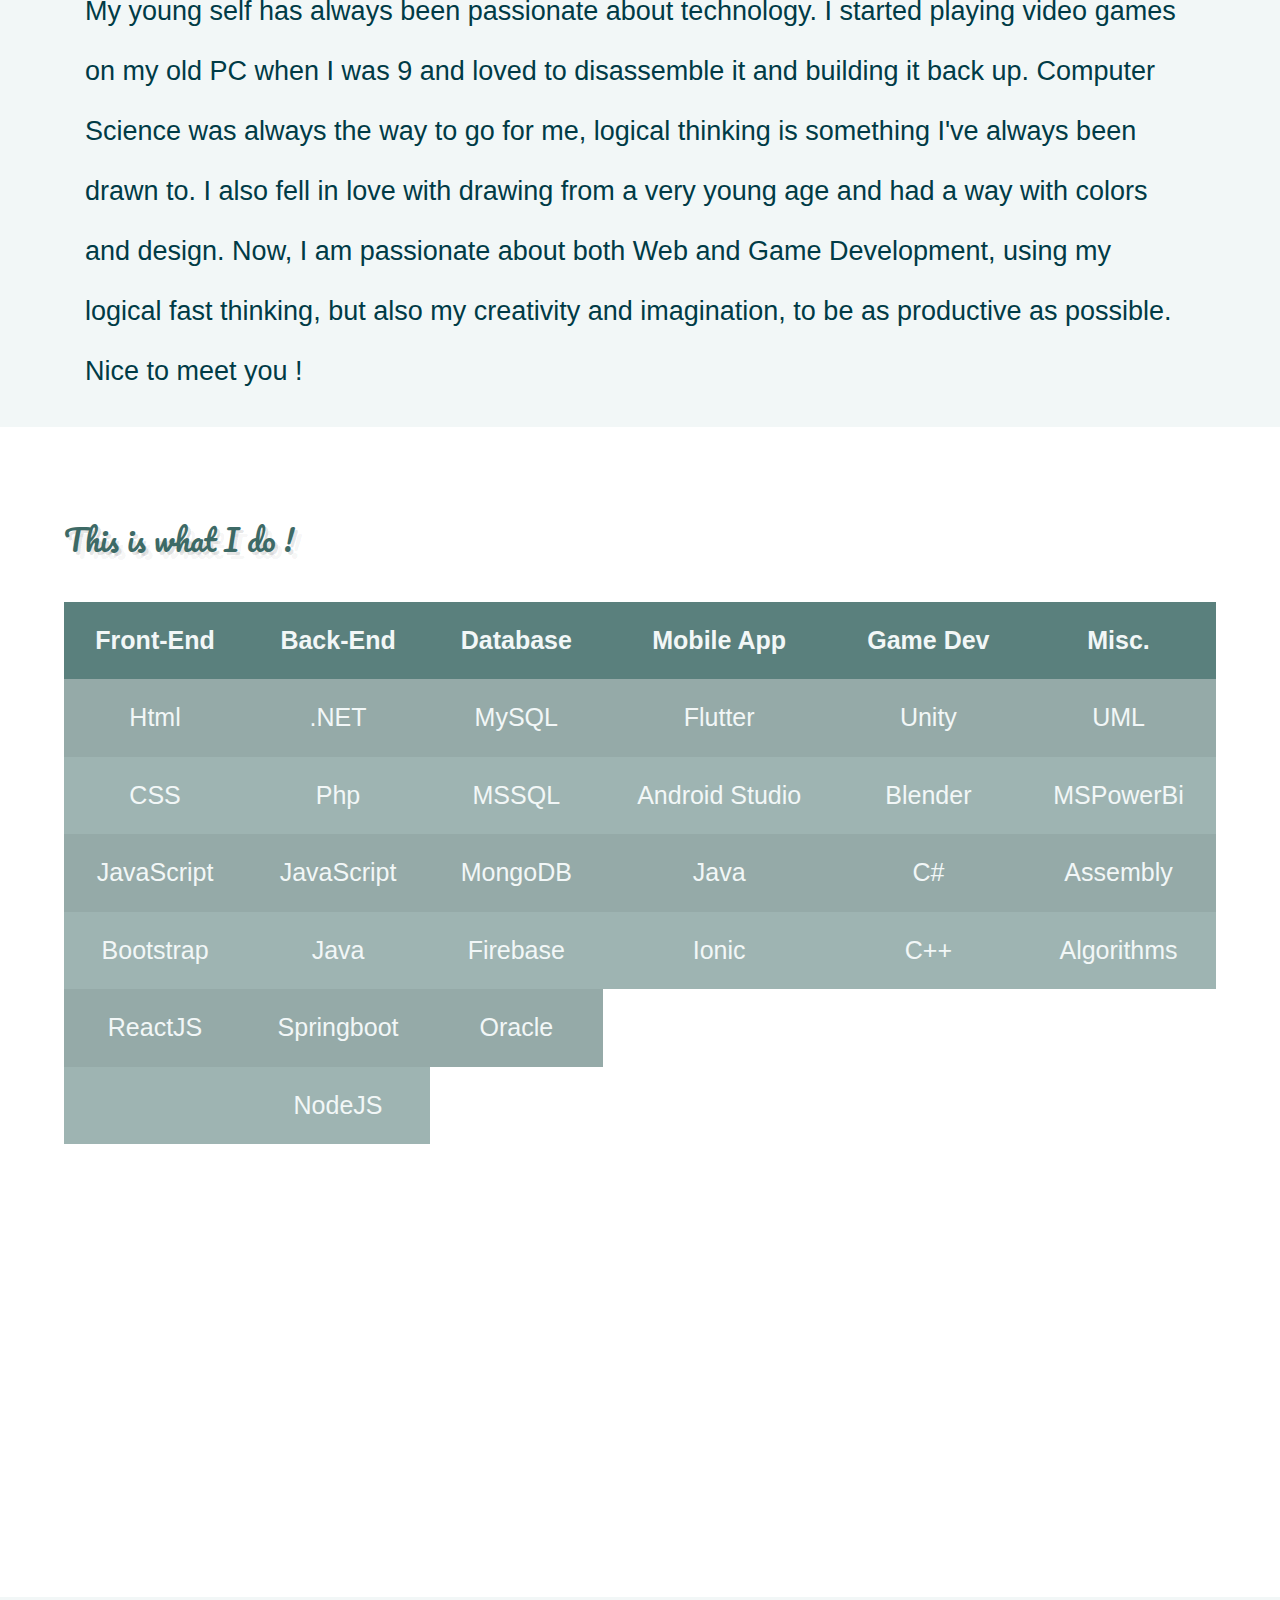
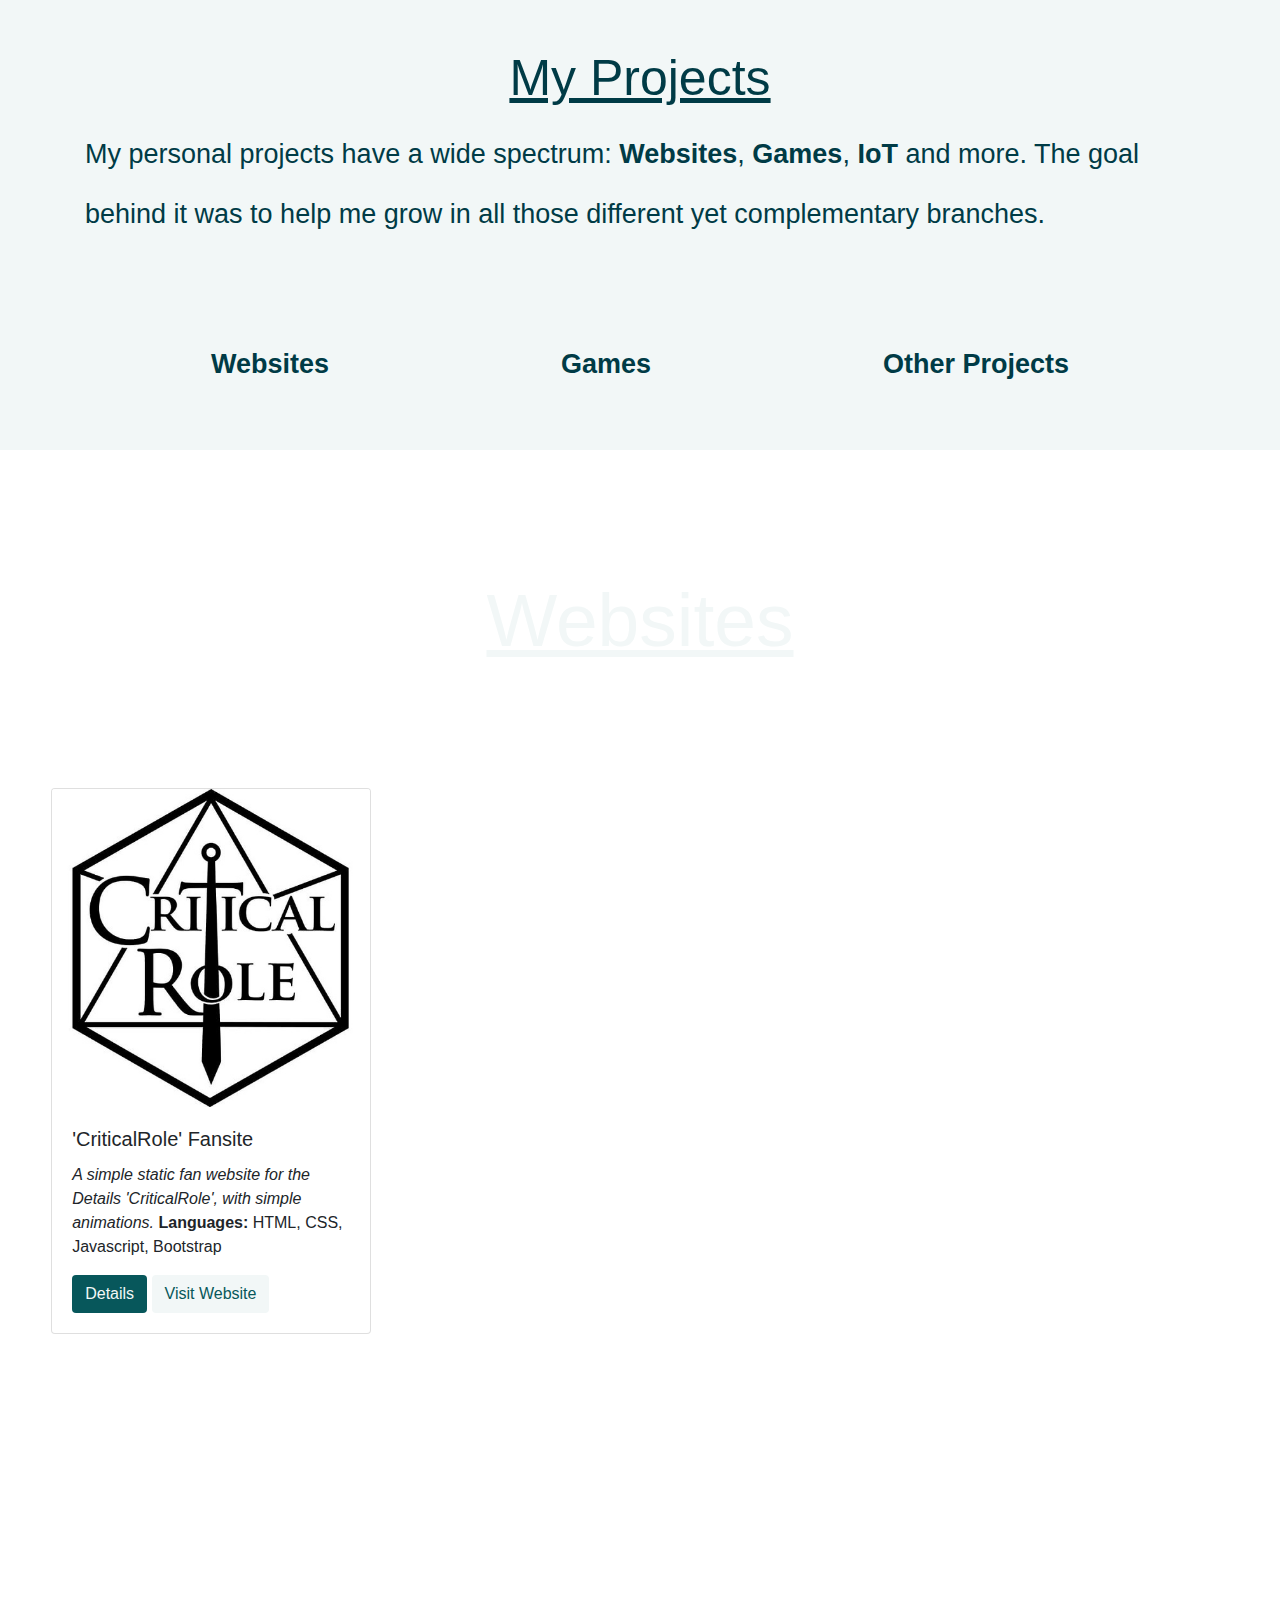
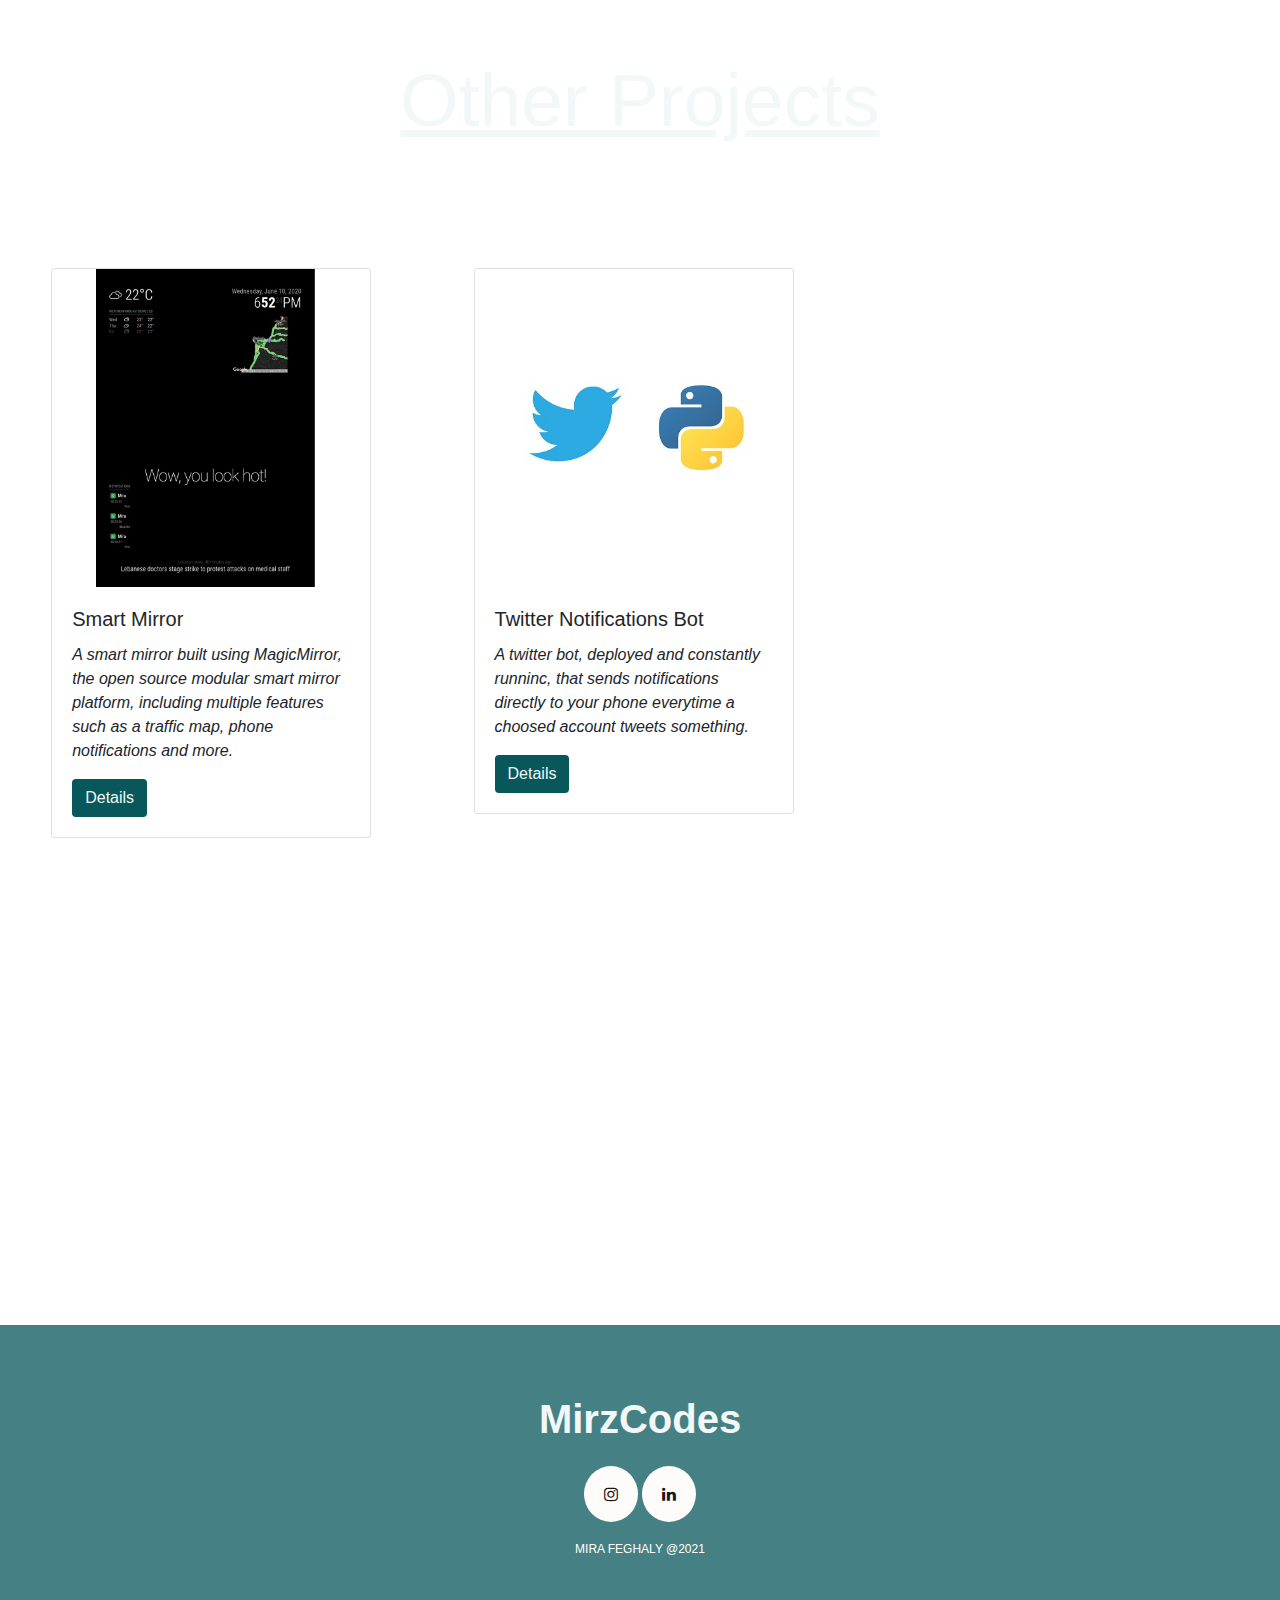
==== commit 3898951d: "Added twitter bot" ====
--- a/index.html
+++ b/index.html
@@ -48,14 +48,16 @@
     <div class="parallax aboutparallax">
         <p class="doodle" style="padding-left: 25%;">This is me !</p>
 
-        <p id="About" class="container-fluid ">
+        <div id="About" class="container-fluid ">
             <img src="images/Me.jpeg" class="rounded-circle" alt="This is me">
-            <b>WHO</b> Mira Feghaly <br>
-            <b> WHERE</b> Beirut, Lebanon <br>
-            <b>WHAT</b> Web Development / Game Development <br>
-            <b>AND WHAT</b> Design, Art <br>
-            <b>WHY</b> Hardworking with a passion for creation, problem <br> solving, and everything in between.
-        </p>
+            <div class="aboutMePoints">
+                <b>WHO</b> Mira Feghaly <br>
+                <b> WHERE</b> Beirut, Lebanon <br>
+                <b>WHAT</b> Web Development / Game Development <br>
+                <b>AND WHAT</b> Design, Art <br>
+                <b>WHY</b> Hardworking with a passion for creation, problem <br> solving, and everything in between.
+            </div>
+        </div>
     </div>
 
     <div class="biocontainer">
@@ -155,7 +157,7 @@
     <div style="height: 10%;  background-image: url(images/Websites.jpeg);" class="parallax"></div>
 
 
-    <div id="Websites" style="height: 120vh;  background-image: url(images/Websites.jpeg);" class="parallax">
+    <div id="Websites" style="background-image: url(images/Websites.jpeg);" class="parallax workparallax">
         <br>
         <p class="title project">Websites</p>
         <div style="height: 5vh;  background-image: url(images/Websites.jpeg);" class="parallax"></div>
@@ -176,7 +178,7 @@
     </div>
 
 
-    <div id="Other" style="height: 120vh; background-image: url(images/Websites.jpeg); " class="parallax ">
+    <div id="Other" style="background-image: url(images/Websites.jpeg); " class="parallax workparallax">
         <br>
         <p class="title project ">Other Projects</p>
         <div style="height: 5vh; background-image: url(images/Websites.jpeg); " class="parallax "></div>
@@ -190,6 +192,16 @@
                     <a href="mirror.html" class="btn btn-card ">Details</a>
                 </div>
             </div>
+
+            <div class="card">
+                <img class="card-img-top " src="images/Twitter and Python.jpeg" alt="Smart Mirror">
+                <div class="card-body ">
+                    <h5 class="card-title ">Twitter Notifications Bot</h5>
+                    <p class="card-text "><em>A twitter bot, deployed and constantly runninc, that sends notifications directly to your phone everytime a choosed account tweets something.</em>
+                    </p>
+                    <a href="twitterbot.html" class="btn btn-card ">Details</a>
+                </div>
+            </div>
         </div>
     </div>
 
--- a/StyleSheet.css
+++ b/StyleSheet.css
@@ -108,6 +108,15 @@
     .tableparallax {
         height: 120vh;
     }
+    .workparallax {
+        height: 120vh;
+    }
+    .projectparallax {
+        height: 70vh;
+    }
+    .titleparallax {
+        height: 20%;
+    }
     .bio {
         font-size: 27px;
         font-family: "Helvetica Light", sans-serif;
@@ -139,6 +148,28 @@
     .end {
         height: 25vh;
     }
+    .projectTalk {
+        float: left;
+        width: 50%;
+        padding-top: 4px;
+        font-size: 1.5vw;
+    }
+    .visitWebsite {
+        position: relative;
+    }
+    .mirror {
+        font-size: 1.3vw;
+    }
+    .horizontal {
+        float: left;
+        width: 49%;
+    }
+    .carouselPC {
+        position: relative;
+        left: 25%;
+        top: 25%;
+        transform: translateX(-50%)translateY(-25%)
+    }
 }
 
 
@@ -149,14 +180,18 @@
         padding: 5%;
     }
     .rounded-circle {
-        width: 50vh;
-        height: 50vh;
+        width: 40vh;
+        height: 40vh;
+        position: relative;
+        left: 50%;
+        transform: translateX(-50%);
     }
     .container-fluid {
         font-size: 25px;
         color: #003B46;
         vertical-align: center;
         background: rgba(242, 247, 247, 0.90);
+        padding-top: 5%;
     }
     .aboutparallax {
         height: 125vh;
@@ -167,6 +202,12 @@
     }
     .tableparallax {
         height: 150vh;
+    }
+    .workparallax {
+        height: 150vh;
+    }
+    .titleparallax {
+        height: 10%;
     }
     .bio {
         font-size: 20px;
@@ -188,7 +229,25 @@
         margin: 15%;
     }
     .end {
-        height: 40vh;
+        height: 100vh;
+    }
+    .projectTalk {
+        padding-top: 4px;
+        font-size: 3vw;
+    }
+    video {
+        position: relative;
+        left: 50%;
+        transform: translateX(-50%);
+    }
+    .visitWebsite {
+        position: relative;
+        left: 50%;
+        transform: translateX(-50%) scale(2);
+        margin-bottom: 5%;
+    }
+    .aboutMePoints {
+        padding-top: 5%;
     }
 }
 
@@ -431,10 +490,36 @@
 }
 
 .projectTalk {
-    font-size: 25px;
-    font-family: Helvetica, sans-serif;
     color: #003B46;
     vertical-align: center;
-    margin-bottom: 2%;
     margin-top: 2%;
-}+}
+
+.centered {
+    text-align: center;
+    text-shadow: rgba(7, 87, 91, 0.75);
+}
+
+.carousel {
+    width: 640px;
+    height: 360px;
+}
+
+
+/*
+
+        <div class="container projectTalk mirror">
+            <em>
+                This Twitter Bot is meant to be running at all times and send live notifications to any phone when a certain account tweets something. You can choose which phone to send the notifications to, and which twitter account to enable notifications from.
+            </em>
+            <br>
+            <br>
+            <ul style="line-height: 50px;">
+                <li>Programmed with Python.</li>
+                <li>Using <em>Tweepy</em>, a Python library for accessing the Twitter API, to retrieve the tweet stream.</li>
+                <li>Using PushBullet Notifications to send notifications to your phone.</li>
+                <li>Securely shared for others on Github, with hidden API using Python environ to prevent API stealing.</li>
+                <li>Deployed using Heroku PaaS</li>
+            </ul>
+        </div>
+*/